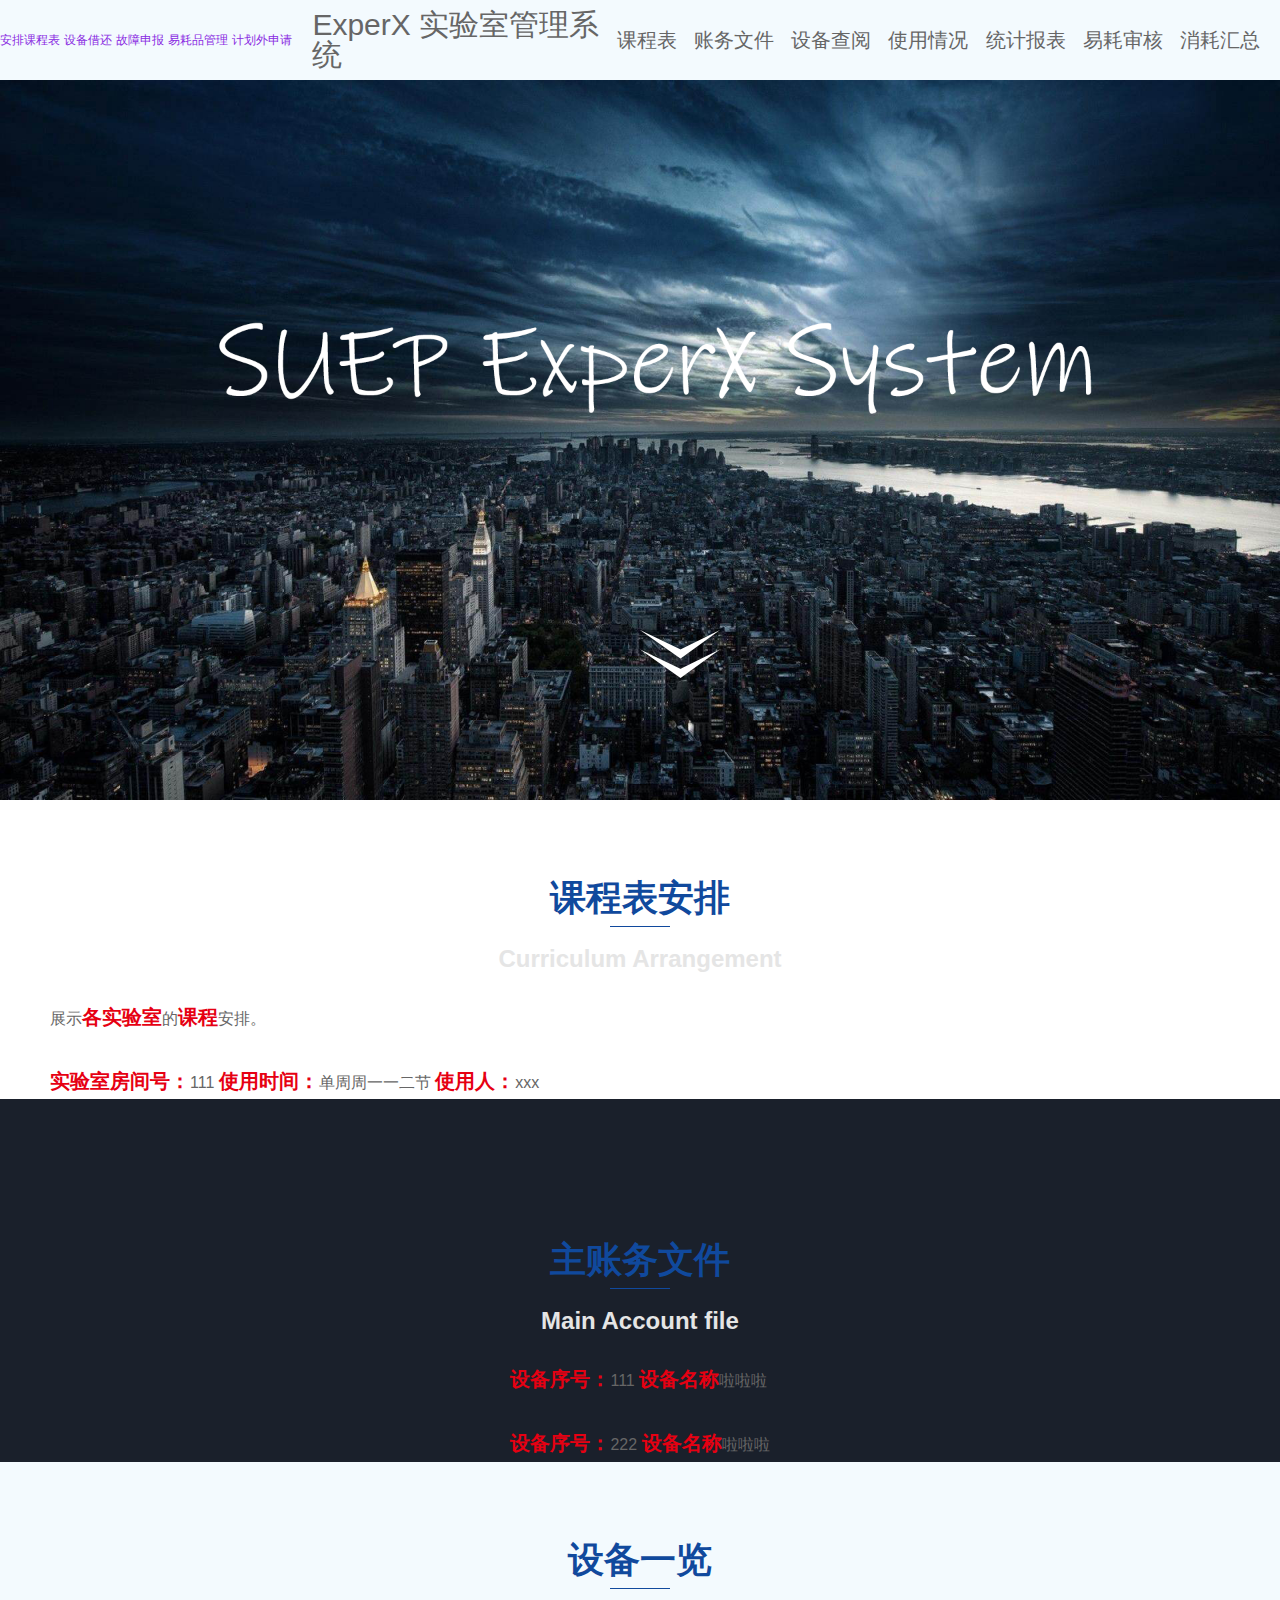
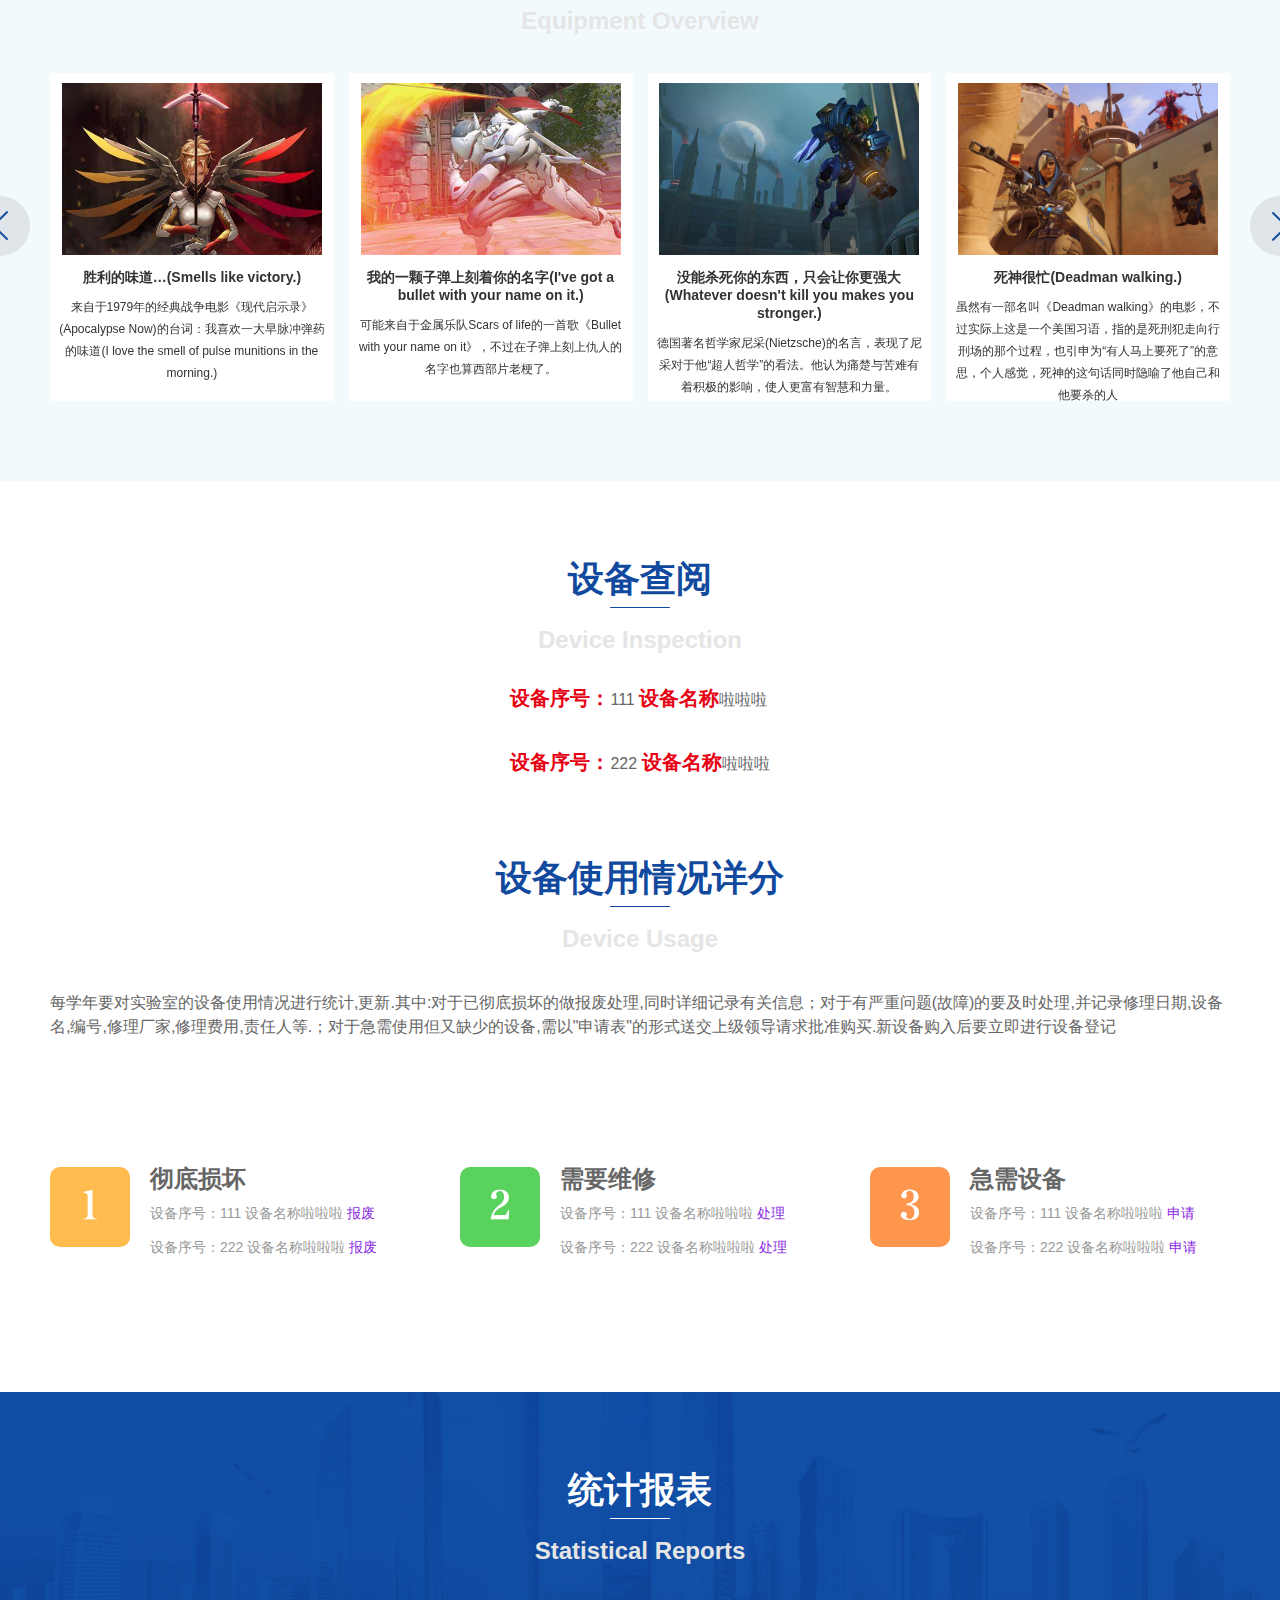
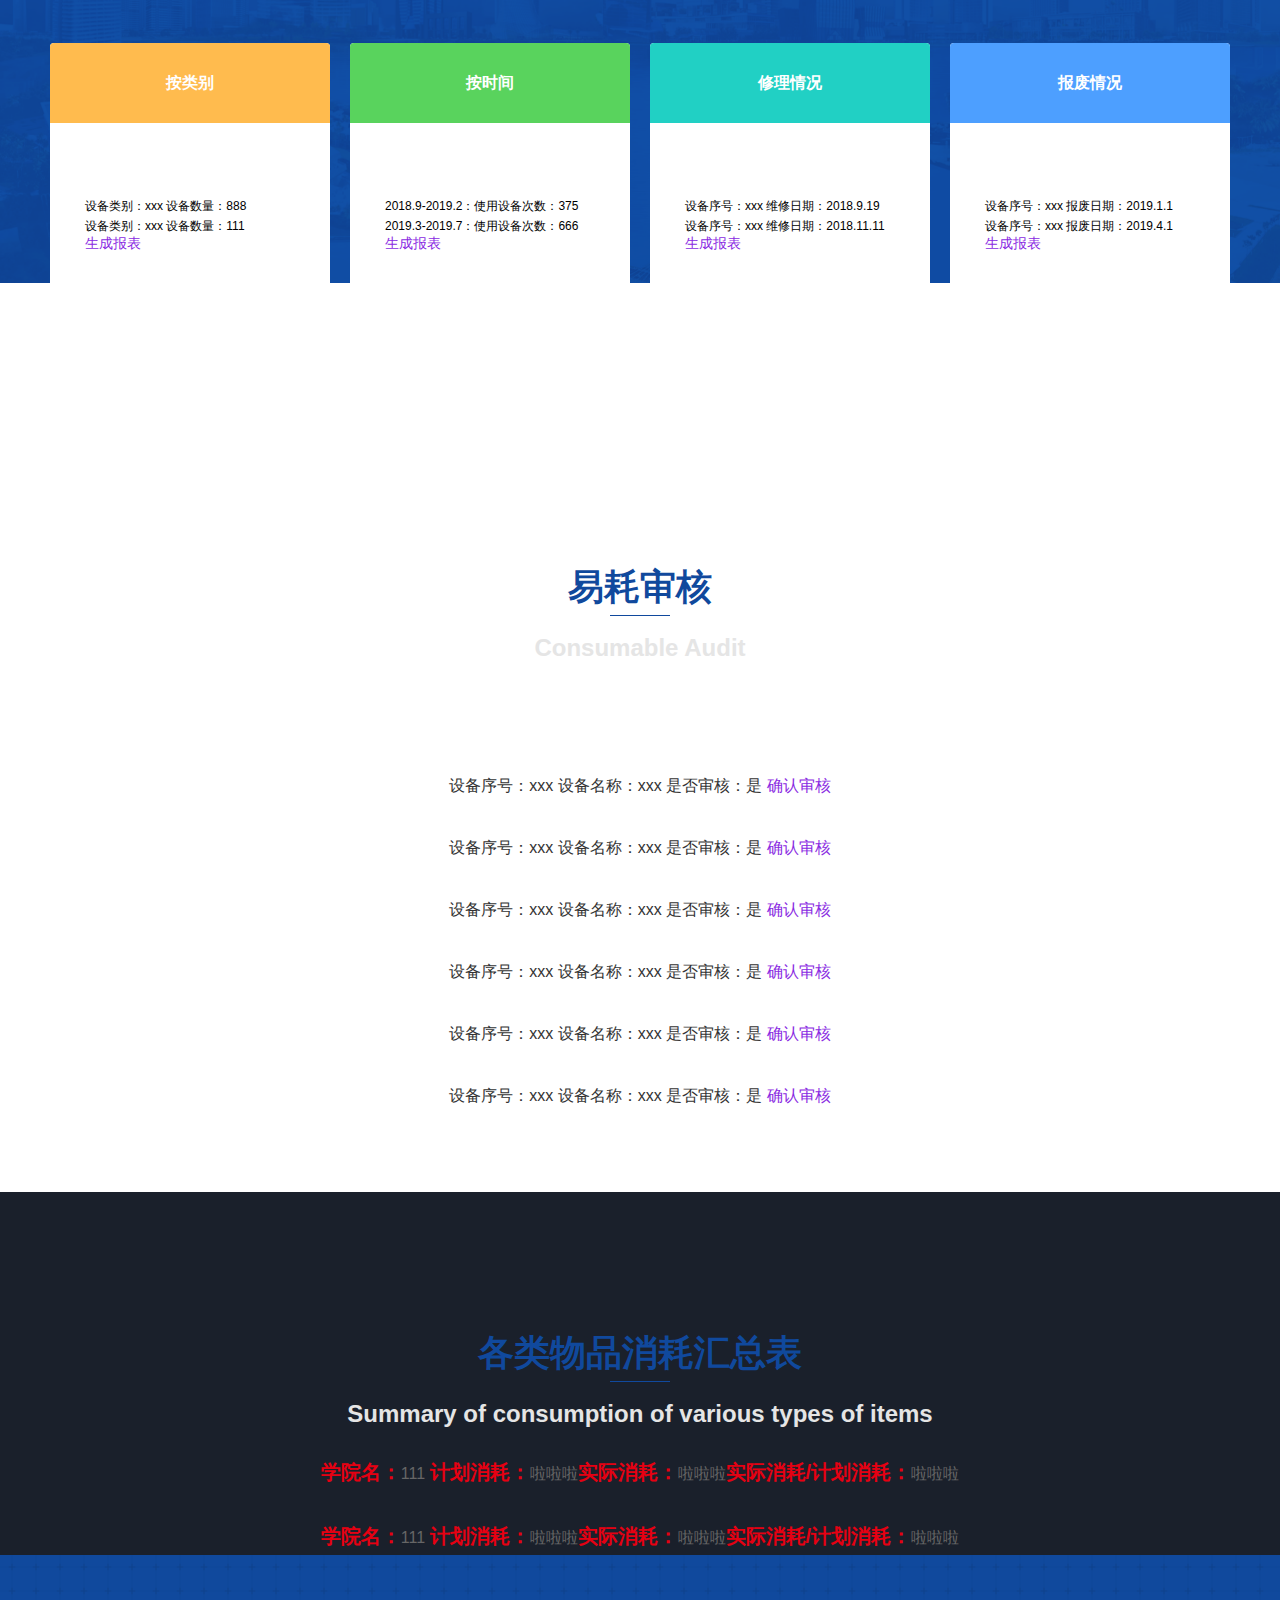
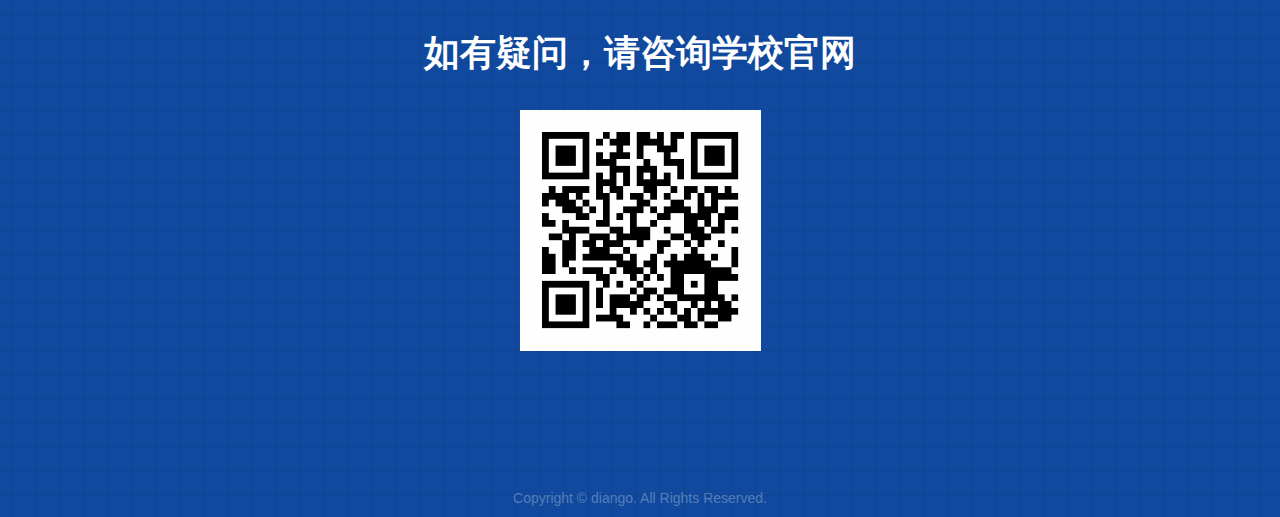
==== index.html @ e17bd68e "init" ====
<!DOCTYPE html>
<html style="height: 100%">

<head lang="en">
    <meta charset="UTF-8">
    <meta name="viewport" content="width=device-width, initial-scale=1, user-scalable=no">
    <title>ExperX</title>
    <meta name="keywords" content="关键词">
    <link rel="stylesheet" href="css/swiper.css" />
    <link rel="stylesheet" href="css/index.css" />
    <link rel="stylesheet" href="css/phone.css" />
    <script src="js/rem.js"></script>
    <script src="js/swiper.js"></script>
    <script src="js/jquery.min.js"></script>
</head>

<body>
    <div class="header">
        <!-- <img src="img/logo.png"> -->
        <div class='contrl pc'>
            <ul>
                <li><a href="kcb.html" target="_blank">安排课程表</a></li>
                <li><a href="equipbr.html" target="_blank">设备借还</a></li>
                <li><a href="forerror.html" target="_blank">故障申报</a></li>
                <li><a href="yharrange.html" target="_blank">易耗品管理</a></li>
                <li><a href="outplan.html" target="_blank">计划外申请</a></li>
            </ul>
        </div>
        <h4 style="font-size:30px">ExperX 实验室管理系统</h4>
        <div class="nav pc">
            <ul>
                <li><a href="#id1" class="nava">课程表</a></li>
                <li><a href="#id2" class="nava">账务文件</a></li>
                <li><a href="#id3" class="nava">设备查阅</a></li>
                <li><a href="#id4" class="nava">使用情况</a></li>
                <li><a href="#id5" class="nava">统计报表</a></li>
                <li><a href="#id6" class="nava">易耗审核</a></li>
                <li><a href="#id7" class="nava">消耗汇总</a></li>
            </ul>

        </div>
        <div class="nav mobile mHeader hidden-lg hidden-md">
            <!-- <ul>
                <li><a href="#id1">公司介绍</a></li>
                <li><a href="#id2">经营范围</a></li>
                <li><a href="#id3">企业文化</a></li>
                <li><a href="#id4">青苗计划</a></li>
                <li><a href="#id5">福利待遇</a></li>
                <li><a href="#id6">招聘岗位</a></li>
            </ul> -->

            <div class="mIcon right">
                <span class="controlIcon"></span>
                <span class="controlIcon"></span>
                <span class="controlIcon"></span>
            </div>
            <div class="mMenu clear">
                <ul>
                    <li><a href="#id1" class="nava">公司介绍</a></li>
                    <li><a href="#id2" class="nava">经营范围</a></li>
                    <li><a href="#id3" class="nava">企业文化</a></li>
                    <li><a href="#id4" class="nava">青苗计划</a></li>
                    <li><a href="#id5" class="nava">福利待遇</a></li>
                    <li><a href="#id6" class="nava">招聘岗位</a></li>
                </ul>
            </div>
        </div>
    </div>
    <div class="banner">
        <img src="img/banner.png">
    </div>
    <div class="slide pc">
        <img src="img/slidedown.png">
    </div>


    <div class="about part" id="id1">
        <div class="part-title">
            <h1>课程表安排</h1>
            <p class="line"></p>
            <p class="en">Curriculum Arrangement</p>
        </div>
        <p class="text">展示<strong>各实验室</strong>的<strong>课程</strong>安排。

        </p>
        <p class='text'> <strong>实验室房间号：</strong>111 <strong>使用时间：</strong>单周周一一二节 <strong>使用人：</strong>xxx</p>

    </div>

    <div class="area" id="id2">
        <div class="part-title">
            <h1>主账务文件</h1>
            <p class="line"></p>
            <p class="en">Main Account file</p>
        </div>
        <div class='zhangcontent'>
            <p class='text'> <strong>设备序号：</strong>111 <strong>设备名称</strong>啦啦啦</p>
            <p class='text'> <strong>设备序号：</strong>222 <strong>设备名称</strong>啦啦啦</p>

        </div>

    </div>
    <div class="proj">
        <div class="part-title">
            <h1>设备一览</h1>
            <p class="line"></p>
            <p class="en">Equipment Overview</p>
        </div>
        <div class="proj-swiper">
            <div class="swiper-wrapper">
                <div class="swiper-slide proj-item">
                    <img src="img/1.jpg">
                    <h1>胜利的味道…(Smells like victory.)</h1>
                    <p>来自于1979年的经典战争电影《现代启示录》(Apocalypse Now)的台词：我喜欢一大早脉冲弹药的味道(I love the smell of pulse munitions in the morning.)</p>
                </div>
                <div class="swiper-slide proj-item">
                    <img src="img/2.jpg">

                    <h1>我的一颗子弹上刻着你的名字(I've got a bullet with your name on it.)</h1>
                    <p>可能来自于金属乐队Scars of life的一首歌《Bullet with your name on it》，不过在子弹上刻上仇人的名字也算西部片老梗了。</p>
                </div>
                <div class="swiper-slide proj-item">
                    <img src="img/3.jpg">

                    <h1>没能杀死你的东西，只会让你更强大(Whatever doesn't kill you makes you stronger.)</h1>
                    <p>德国著名哲学家尼采(Nietzsche)的名言，表现了尼采对于他“超人哲学”的看法。他认为痛楚与苦难有着积极的影响，使人更富有智慧和力量。</p>
                </div>
                <div class="swiper-slide proj-item">
                    <img src="img/4.jpg">

                    <h1>死神很忙(Deadman walking.)</h1>
                    <p>虽然有一部名叫《Deadman walking》的电影，不过实际上这是一个美国习语，指的是死刑犯走向行刑场的那个过程，也引申为“有人马上要死了”的意思，个人感觉，死神的这句话同时隐喻了他自己和他要杀的人</p>
                </div>
                <div class="swiper-slide proj-item">
                    <img src="img/5.jpg">

                    <h1>临兵斗者皆列阵在前(臨兵闘者皆陣列在前)</h1>
                    <p>被称为“九字真言”的护身法术，原本是中国道家和兵家的秘术，后传入日本成为密教和修验道的山伏所使用的咒法，
                        最早来自于《抱朴子》中的“临兵斗者，皆列阵前行”，传入日本之后在抄录时出现错漏，演变成现在的写法</p>
                </div>
            </div>
        </div>
        <div class="proj-button-prev pc"></div>
        <div class="proj-button-next pc"></div>
    </div>

    <div class="culture" id="id3">
        <div class="part-title">
            <h1>设备查阅</h1>
            <p class="line"></p>
            <p class="en">Device Inspection</p>
        </div>
        <div class='equipchayue'>
            <p class='text'> <strong>设备序号：</strong>111 <strong>设备名称</strong>啦啦啦</p>
            <p class='text'> <strong>设备序号：</strong>222 <strong>设备名称</strong>啦啦啦</p>

        </div>
    </div>



    <div class="plan" id="id4">
        <div class="part-title">
            <h1>设备使用情况详分</h1>
            <p class="line"></p>
            <p class="en">Device Usage </p>
        </div>
        <p class="text">每学年要对实验室的设备使用情况进行统计,更新.其中:对于已彻底损坏的做报废处理,同时详细记录有关信息；对于有严重问题(故障)的要及时处理,并记录修理日期,设备名,编号,修理厂家,修理费用,责任人等.；对于急需使用但又缺少的设备,需以"申请表"的形式送交上级领导请求批准购买.新设备购入后要立即进行设备登记</p>
        <br>
        <br>
        <br>
        <ul class="plan-list">
            <li>
                <div class="index"><img src="img/1.png"></div>
                <div class="content sunhuai">
                    <h1>彻底损坏</h1>
                    <p class='text'> <strong>设备序号：</strong>111 <strong>设备名称</strong>啦啦啦 <a href="" style="color:blueviolet">报废</a></p>
                    <p class='text'> <strong>设备序号：</strong>222 <strong>设备名称</strong>啦啦啦 <a href="" style="color:blueviolet">报废</a></p>
                </div>
            </li>
            <li>
                <div class="index"><img src="img/2.png"></div>
                <div class="content weixiu">
                    <h1>需要维修</h1>
                    <p class='text'> <strong>设备序号：</strong>111 <strong>设备名称</strong>啦啦啦 <a href="" style="color:blueviolet">处理</a></p>
                    <p class='text'> <strong>设备序号：</strong>222 <strong>设备名称</strong>啦啦啦 <a href="" style="color:blueviolet">处理</a></p>
                </div>
            </li>
            <li>
                <div class="index"><img src="img/3.png"></div>
                <div class="content">
                    <h1>急需设备</h1>
                    <p class='text'> <strong>设备序号：</strong>111 <strong>设备名称</strong>啦啦啦 <a href="" style="color:blueviolet">申请</a></p>
                    <p class='text'> <strong>设备序号：</strong>222 <strong>设备名称</strong>啦啦啦 <a href="" style="color:blueviolet">申请</a></p>
                </div>
            </li>

        </ul>

    </div>

    <div class="benefit" id="id5">
        <div class="part-title">
            <h1 style="color: white;">统计报表</h1>
            <p class="line white-bg"></p>
            <p class="en">Statistical Reports</p>
        </div>
        <ul class="benefit-list">
            <li>
                <div class="title">按类别</div>
                <div class="content">
                    <br>
                    <br>
                    <p class='text'> 设备类别：xxx 设备数量：888</p>
                    <p class='text'> 设备类别：xxx 设备数量：111</p>
                    <p style="color:blueviolet;font-size:20px bold;">生成报表</p>
                </div>
            </li>
            <li>
                <div class="title">按时间</div>
                <div class="content">
                    <br>
                    <br>
                    <p class='text'> 2018.9-2019.2：使用设备次数：375</p>
                    <p class='text'> 2019.3-2019.7：使用设备次数：666</p>
                    <p style="color:blueviolet;font-size:20px bold;">生成报表</p>
                </div>
            </li>
            <li>
                <div class="title">修理情况</div>
                <div class="content">
                    <br>
                    <br>
                    <p class='text'> 设备序号：xxx 维修日期：2018.9.19</p>
                    <p class='text'> 设备序号：xxx 维修日期：2018.11.11</p>
                    <p style="color:blueviolet;font-size:20px bold;">生成报表</p>
                </div>
            </li>
            <li>
                <div class="title">报废情况</div>
                <div class="content">
                    <br>
                    <br>
                    <p class='text'> 设备序号：xxx 报废日期：2019.1.1</p>
                    <p class='text'> 设备序号：xxx 报废日期：2019.4.1</p>
                    <p style="color:blueviolet;font-size:20px bold;">生成报表</p>
                </div>
            </li>

        </ul>
    </div>

    <div class="job" id="id6">
        <div class="part-title">
            <h1>易耗审核</h1>
            <p class="line"></p>
            <p class="en">Consumable Audit</p>
        </div>
        <div class="detail">
            <div class='yihaosh'>
                <p class='text'> 设备序号：xxx 设备名称：xxx 是否审核：是 <a href=''>确认审核</a></p>
                <p class='text'> 设备序号：xxx 设备名称：xxx 是否审核：是 <a href=''>确认审核</a></p>
                <p class='text'> 设备序号：xxx 设备名称：xxx 是否审核：是 <a href=''>确认审核</a></p>
                <p class='text'> 设备序号：xxx 设备名称：xxx 是否审核：是 <a href=''>确认审核</a></p>
                <p class='text'> 设备序号：xxx 设备名称：xxx 是否审核：是 <a href=''>确认审核</a></p>
                <p class='text'> 设备序号：xxx 设备名称：xxx 是否审核：是 <a href=''>确认审核</a></p>
            </div>

        </div>

    </div>


    <div class="area" id='id7'>
        <div class="part-title">
            <h1>各类物品消耗汇总表</h1>
            <p class="line"></p>
            <p class="en">Summary of consumption of various types of items</p>
        </div>
        <div class='huizong'>

            <p class='text'> <strong>学院名：</strong>111 <strong>计划消耗：</strong>啦啦啦<strong>实际消耗：</strong>啦啦啦<strong>实际消耗/计划消耗：</strong>啦啦啦</p>
            <p class='text'> <strong>学院名：</strong>111 <strong>计划消耗：</strong>啦啦啦<strong>实际消耗：</strong>啦啦啦<strong>实际消耗/计划消耗：</strong>啦啦啦</p>

        </div>
    </div>
    <div class="footer">
        <h1>如有疑问，请咨询学校官网</h1>
        <img src="img/qrcode.png">

        <div class="copyright">Copyright © diango. All Rights Reserved.</div>
    </div>


</body>

<script>
    var mySwiper = new Swiper('.proj-swiper', {
        slidesPerView: 4,
        spaceBetween: 15,
        loop: true,
        navigation: {
            nextEl: '.proj-button-next',
            prevEl: '.proj-button-prev',
        },
    })
    $(document).ready(function($) {
        // 手机导航
        $('.menuBtn').append('<b></b><b></b><b></b>');
        $('.menuBtn').click(function(event) {
            $(this).toggleClass('open');
            $('.nav').stop().slideToggle();
        });

        // 锚点跳转
        $(".nav").on("click", '.nava', function(e) {
            var floor = $(this).attr('href');
            $("body,html").animate({
                scrollTop: $(floor).offset().top - $('.header').height() - 20
            }, 1000);
            if ($(window).width() < 767) {
                // $('.nav').stop().slideToggle();
                $('.menuBtn').trigger('click');
            }
            e.stopPropagation();
        });
        $(".mMenu").hide();
        $(".mIcon").click(function() {
            if ($(this).hasClass("mIconActive")) {
                $(this).removeClass("mIconActive").addClass("mIconClose");
                $(".mMenu").show().slideUp();
            } else {
                $(this).removeClass("mIconClose").addClass("mIconActive");
                $(".mMenu").hide().slideDown();
            }
        });
        $('.mMenu').on('click', 'li', function() {
            $('.mIcon').click();
        })


    });
</script>


</html>
---- css/index.css ----
html,
body,
div,
span,
applet,
object,
iframe,
h1,
h2,
h3,
h4,
h5,
h6,
p,
blockquote,
pre,
a,
abbr,
acronym,
address,
big,
cite,
code,
del,
dfn,
em,
img,
ins,
kbd,
q,
s,
samp,
small,
strike,
strong,
sub,
sup,
tt,
var,
b,
u,
i,
center,
dl,
dt,
dd,
ol,
ul,
li,
fieldset,
form,
label,
legend,
table,
caption,
tbody,
tfoot,
thead,
tr,
th,
td,
article,
aside,
canvas,
details,
embed,
figure,
figcaption,
footer,
header,
hgroup,
menu,
nav,
output,
ruby,
section,
summary,
time,
mark,
audio,
video {
    margin: 0;
    padding: 0;
    border: 0;
    font-size: 100%;
    font: inherit;
    vertical-align: baseline;
}

/* HTML5 display-role reset for older browsers */
article,
aside,
details,
figcaption,
figure,
footer,
header,
hgroup,
menu,
nav,
section {
    display: block;
}

* {
    outline: none;
}

.input-text {
    width: 100%;
    border: 1px solid #ccc;
    padding: 7px 0;
    background: #F4F4F7;
    border-radius: 3px;
    padding-left: 5px;
    -webkit-box-shadow: inset 0 1px 1px rgba(0, 0, 0, .075);
    box-shadow: inset 0 1px 1px rgba(0, 0, 0, .075);
    -webkit-transition: border-color ease-in-out .15s, -webkit-box-shadow ease-in-out .15s;
    -o-transition: border-color ease-in-out .15s, box-shadow ease-in-out .15s;
    transition: border-color ease-in-out .15s, box-shadow ease-in-out .15s
}

.input-text:focus {
    border-color: #66afe9;
    outline: 0;
    -webkit-box-shadow: inset 0 1px 1px rgba(0, 0, 0, .075), 0 0 8px rgba(102, 175, 233, .6);
    box-shadow: inset 0 1px 1px rgba(0, 0, 0, .075), 0 0 8px rgba(102, 175, 233, .6)
}

.login-button {
    /* 按钮美化 */
    width: 270px;
    /* 宽度 */
    height: 40px;
    /* 高度 */
    border-width: 0px;
    /* 边框宽度 */
    border-radius: 3px;
    /* 边框半径 */
    background: rgb(1, 46, 245);
    /* 背景颜色 */
    cursor: pointer;
    /* 鼠标移入按钮范围时出现手势 */
    outline: none;
    /* 不显示轮廓线 */
    font-family: Microsoft YaHei;
    /* 设置字体 */
    color: white;
    /* 字体颜色 */
    font-size: 17px;
    /* 字体大小 */
    display: block;
    margin: 0 auto
}

.login-button:hover {
    /* 鼠标移入按钮范围时改变颜色 */
    background: #5599FF;
}

body {
    line-height: 1;
    font-family: 'PingFang SC', 'Lantinghei SC', 'Microsoft YaHei', 'HanHei SC',
        'Helvetica Neue', 'Open Sans', Arial, 'Hiragino Sans GB', '微软雅黑',
        STHeiti, 'WenQuanYi Micro Hei', SimSun, 'Helvetica', sans-serif;
    color: #333;
}

ol,
ul {
    list-style: none;
}

blockquote,
q {
    quotes: none;
}

blockquote:before,
blockquote:after,
q:before,
q:after {
    content: '';
    content: none;
}

table {
    border-collapse: collapse;
    border-spacing: 0;
}

a,
.un,
.un:link,
.un:visited,
.un:hover,
.un:active {
    text-decoration: none;
    color: inherit;
}

body,
html {
    color: #666;
    background: #fff;
}

.slide {
    width: 100%;
    position: absolute;
    top: 70%;
    left: 50%;
}

.slide img {
    width: 80px;
    height: 48px;
}

.slide {
    display: inline-block;
    width: 30px;
    height: 30px;
    border-radius: 100%;
    animation-name: around;
    animation-duration: 1.5s;
    animation-timing-function: ease-in-out;
    /* animation-delay: 1s; */
    animation-iteration-count: infinite;
}

@keyframes around {
    from {
        transform: translateY(40px);
        opacity: 1;
    }

    to {
        transform: translateY(120px);
        opacity: 0;
    }
}

.mobile {
    display: none;
}

.banner {
    width: 100%;
    font-size: 0;
    padding-top: 80px;
}

.banner img {
    width: 100%;
}

body {
    min-width: 1200px;
    font-size: 0;
}

.part-title {
    padding-top: 80px;
    text-align: center;
    user-select: none;
}

.part-title h1 {
    font-size: 36px;
    font-weight: bold;
    color: rgba(16, 73, 157, 1);
}

.part-title .line {
    margin: 10px auto 0;
    width: 60px;
    height: 1px;
    background: rgba(16, 73, 157, 1);
}

.part-title .en {
    margin-top: 20px;
    font-size: 24px;
    font-weight: bold;
    color: rgba(229, 229, 229, 1);
}

.white {
    color: #fff !important;
}

.white-bg {
    background: #fff !important;
}

.about {
    margin: 0 auto;
    width: 1180px;
}

.about .text {
    margin-top: 30px;
    font-size: 16px;
    vertical-align: bottom;
    line-height: 32px;
}

.area .text {
    margin-top: 30px;
    font-size: 16px;
    vertical-align: bottom;
    line-height: 32px;
}

.area .text strong {
    color: #e60012;
    font-size: 20px;
    font-weight: bold;
}

.about .text strong {
    color: #e60012;
    font-size: 20px;
    font-weight: bold;
}

.about .honor-item {
    box-sizing: border-box;
    padding-left: 30px;
    width: 295px;
    height: 100px;
    display: inline-block;
    border: 1px solid #10499d;
}

.about .honor {
    font-size: 0;
    margin: 40px 0;
}

.about .honor-item:first-child {
    background: #10499d;
}

.about .honor-item .wrapper {
    width: 100%;
    height: 100%;
    display: flex;
    align-items: center;
}

.about .honor-item img {
    width: 48px;
    margin-right: 20px;
}

.about .honor-item p {
    font-size: 14px;
    line-height: 21px;
}

.about .honor-item p strong {
    font-size: 24px;
    font-weight: bold;
    color: rgba(51, 51, 51, 1);
}

.about .honor-item p span {
    color: rgba(153, 153, 153, 1);
}

.about .win {
    margin-top: 56px;
    font-size: 0;
}

.about .win-item {
    margin-left: 30px;
    display: inline-block;
    width: 268px;
    height: 191px;
    box-sizing: border-box;
    position: relative;
    border: 1px solid #e60012;
    vertical-align: top;
}

.about .win-item:first-child {
    margin-left: 12px;
}

.win-item img {
    padding-bottom: 10px;
    width: 24px;
    background: #fff;
    position: absolute;
    left: -12px;
    top: -12px;
}

.win-title {
    padding-left: 0.5em;
    padding-right: 1em;
    font-size: 16px;
    font-weight: bold;
    color: rgba(230, 0, 18, 1);
    position: absolute;
    left: 12px;
    top: -10px;
    background: #fff;
    line-height: 20px;
}

.win-item .wrapper {
    height: 100%;
    display: flex;
    justify-content: center;
    align-items: center;
    text-align: center;
    font-size: 14px;
    color: rgba(230, 0, 18, 1);
    line-height: 24px;
}

.area {
    margin-top: 87px auto;
    padding-top: 63px;
    min-height: 300px;
    background: #1a202b;

}

.area .wrapper {
    margin: 0 auto;
    width: 964px;
    font-size: 0;
}

.area img {
    width: 480px;
}

.area .content {
    padding-top: 36px;
    display: inline-block;
    margin-left: 60px;
    vertical-align: top;
}

.area .content .title {
    font-size: 48px;
    font-weight: bold;
    color: rgba(255, 255, 255, 1);
}

.area .content .line {
    margin-top: 30px;
    width: 140px;
    height: 2px;
    background: rgba(255, 255, 255, 1);
}

.area .content .text {
    margin-top: 50px;
    width: 423px;
    font-size: 24px;
    color: rgba(255, 255, 255, 1);
    line-height: 48px;
}

.area .mainzhangwu {
    display: table;
    margin: 0 auto
}

/* 添加 */
.zhangcontent {
    display: table;
    margin: 0 auto
}

.equipchayue {
    display: table;
    margin: 0 auto
}

.yihaosh {
    display: table;
    margin: 0 auto
}

.huizong {
    display: table;
    margin: 0 auto
}

.huizong .text {
    margin-top: 30px;
    font-size: 16px;
    vertical-align: bottom;
    line-height: 32px;
}

.huizong .text strong {
    color: #e60012;
    font-size: 20px;
    font-weight: bold;
}

.yihaosh .text {
    margin-top: 30px;
    font-size: 16px;
    vertical-align: bottom;
    line-height: 32px;
}

.yihaosh .text a {
    color: blueviolet;
    font-size: 20px bold;
}

.equipchayue .text {
    margin-top: 30px;
    font-size: 16px;
    vertical-align: bottom;
    line-height: 32px;
}

.equipchayue .text strong {
    color: #e60012;
    font-size: 20px;
    font-weight: bold;
}

.benefit-list .content {
    padding-top: 36px;
    display: inline-block;
    margin-left: 5px;
    vertical-align: top;
}

.benefit-list .content .text {
    margin-top: 10px;
    font-size: 12px;
    vertical-align: bottom;
    line-height: 10px;
}

.fenbu {
    margin: 0 auto;
    display: block;
    max-width: 1380px;
    width: 100%;
}

.proj {
    background: #f3fafe;
    position: relative;
    padding-bottom: 80px;
}

.proj-item {
    width: 280px;
    /*设为固定值*/
    background: white;
    text-align: center;
    height: 328px;
}

.proj-item img {
    width: 260px;
    height: 172px;
    margin-top: 10px;
}

.proj-item h1 {
    font-size: 14px;
    font-weight: bold;
    color: rgba(51, 51, 51, 1);
    line-height: 18px;
    padding: 10px 0;
}

.proj-item p {
    font-size: 12px;
    font-weight: 400;
    color: rgba(51, 51, 51, 1);
    line-height: 22px;
    width: 270px;
    margin: auto;
}

.proj-swiper {
    margin: 40px auto 0;
    width: 1180px;
    overflow: hidden;
}

.proj-button-prev {
    width: 60px;
    height: 60px;
    background: url(../img/right.png) no-repeat;
    background-size: cover;
    position: absolute;
    top: 334px;
    right: 50%;
    transform: rotate(180deg) translate(610px, 0px);
}

.proj-button-next {
    width: 60px;
    height: 60px;
    background: url(../img/right.png) no-repeat;
    background-size: cover;
    position: absolute;
    top: 334px;
    right: 50%;
    transform: translate(670px, 0px);
}

.culture img {
    display: block;
    width: 1180px;
    margin: 67px auto 51px;
}

.manage {
    background: rgba(243, 250, 254, 1);
    padding-bottom: 82px;
}

.manage .text {
    margin: 18px auto 0;
    width: 796px;
    font-size: 18px;
    line-height: 28px;
    text-align: center;
}

.manage .pasce {
    margin: 40px auto 0;
    display: block;
    width: 499px;
}

.subtitle {
    margin-top: 80px;
    font-size: 24px;
    font-weight: bold;
    color: rgba(16, 73, 157, 1);
    text-align: center;
}

.subline {
    margin: 11px auto 0;
    width: 80px;
    height: 1px;
    background: rgba(16, 73, 157, 1);
}

.manage .activity,
.manage .prod {
    margin: 40px auto 0;
    width: 1180px;
    display: flex;
    justify-content: space-between;
}

.manage .activity li {
    width: 280px;
    height: 236px;
    background: rgba(255, 255, 255, 1);
    border-radius: 4px;
}

.manage .activity li img {
    margin: 10px 10px 0;
    width: 260px;
}

.manage .activity li p {
    margin-top: 20px;
    font-size: 14px;
    font-weight: bold;
    color: rgba(51, 51, 51, 1);
    text-align: center;
}

.manage .prod li {
    width: 280px;
    height: 268px;
    background: rgba(255, 255, 255, 1);
    border-radius: 4px;
}

.manage .prod li img {
    margin: 10px 10px 0;
    width: 260px;
}

.manage .prod li h1 {
    margin-top: 20px;
    font-size: 14px;
    font-weight: bold;
    color: rgba(51, 51, 51, 1);
    text-align: center;
}

.manage .prod li p {
    margin-top: 14px;
    font-size: 12px;
    text-align: center;
}

.plan {
    margin: 0 auto;
    width: 1180px;
    padding-bottom: 133px;
}

.plan .text {
    margin-top: 40px;
    font-size: 16px;
    line-height: 24px;
}

.plan-list {
    display: flex;
    flex-wrap: wrap;
    justify-content: space-between;
}

.plan-list li {
    margin-top: 80px;
    width: 360px;
    font-size: 0;
}

.plan-list .index {
    display: inline-block;
    width: 80px;
    height: 80px;
    border-radius: 10px;
    line-height: 80px;
    text-align: center;
    vertical-align: top;
}

.plan-list .index img {
    width: 20px;
    vertical-align: middle;
}

.plan-list .content {
    margin-left: 20px;
    display: inline-block;
}

.plan-list .content h1 {
    font-size: 24px;
    font-weight: bold;
}

.plan-list .content p {
    margin-top: 10px;
    width: 260px;
    font-size: 14px;
    color: rgba(153, 153, 153, 1);
    line-height: 24px;
}

.plan-list li:nth-child(1) .index {
    background: #ffbb4e;
}

.plan-list li:nth-child(2) .index {
    background: #59d35d;
}

.plan-list li:nth-child(3) .index {
    background: #ff964d;
}

.plan-list li:nth-child(4) .index {
    background: #21d0c4;
}

.plan-list li:nth-child(5) .index {
    background: #e25454;
}

.plan-list li:nth-child(6) .index {
    background: #4d9fff;
}

.plan .pipe {
    margin-top: 40px;
    width: 100%;
}

.benefit {
    padding-bottom: 40px;
    background: url(../img/benefit.png) no-repeat;
    background-size: 100%;
    /* background-position: top; */
}

.benefit-list {
    margin: 80px auto 0;
    width: 1180px;
    display: flex;
    justify-content: space-between;
}

.benefit-list li {
    width: 280px;
    height: 406px;
    background: rgba(255, 255, 255, 1);
    border-radius: 4px;
    overflow: hidden;
}

.benefit-list li .title {
    height: 80px;
    line-height: 80px;
    text-align: center;
    font-size: 16px;
    font-weight: bold;
    color: rgba(255, 255, 255, 1);
}

.benefit-list li .content {
    padding: 20px 30px 0;
    font-size: 14px;
    color: rgba(0, 0, 0, 1);
    line-height: 24px;
}

.benefit-list li:nth-child(1) .title {
    background: #ffbb4e;
}

.benefit-list li:nth-child(2) .title {
    background: #59d35d;
}

.benefit-list li:nth-child(3) .title {
    background: #21d0c4;
}

.benefit-list li:nth-child(4) .title {
    background: #4d9fff;
}

.job {
    padding-bottom: 80px;
}

.job .detail {
    margin: 80px auto 0;
    width: 1180px;
    font-size: 0;
    display: flex;
    justify-content: space-between;
    color: #333;
}

.job .detail .item {
    width: 100%;
    height: 363px;
    background: rgba(240, 246, 255, 1);
    border-radius: 4px;
    box-sizing: border-box;
    padding: 40px 40px 0 40px;
}

.job .detail .item h1 {
    font-size: 24px;
    font-weight: bold;
}

.job .detail .item .list {
    margin-top: 20px;
}

.job .detail .item .list li {
    margin-top: 25px;
}

.job .detail .item .list li:first-child {
    margin-top: 0;
}

.job .detail .item .list li img {
    position: relative;
    top: 6px;
    width: 8px;
    vertical-align: top;
}

.job .detail .item .list li span {
    margin-left: 22px;
    font-size: 16px;
    font-weight: bold;
    vertical-align: top;
    line-height: 24px;
}

.job .detail .item .list li p {
    max-width: 369px;
    margin-left: 16px;
    display: inline-block;
    font-size: 16px;
    line-height: 24px;
    vertical-align: top;
}

.job .place {
    margin-top: 20px;
    text-align: center;
    font-size: 16px;
    color: rgba(16, 73, 157, 1);
}

.job .place2 {
    display: none;
}

.job .place strong {
    font-weight: bold;
}

.proc {
    margin-top: 1rem;
}

.proc {
    padding-bottom: 110px;
    background: #f3fafe;
}

.proc img {
    display: block;
    margin: 50px auto 0;
    width: 1062px;
}

.footer {
    height: 562px;
    background: url(../img/bg-block.png);
    background-size: 24px 24px;
    text-align: center;
    position: relative;
}

.footer h1 {
    padding-top: 80px;
    font-size: 36px;
    font-weight: bold;
    color: rgba(255, 255, 255, 1);
}

.footer img {
    width: 241px;
    margin-top: 39px;
}

.footer p {
    margin-top: 29px;
    font-size: 16px;
    color: rgba(255, 255, 255, 1);
}

.header {
    margin: 0 auto;
    width: 1200px;
    height: 80px;
    display: flex;
    justify-content: space-between;
    align-items: center;
    background: rgba(243, 250, 254, 1);
    width: 100%;
}

.header .contrl {
    width: 325px;
    height: 100%
}

.header .contrl ul {
    display: flex;
    justify-content: space-between;
    align-items: center;
    height: 100%;
    padding-right: 20px;
}

.header .contrl li {
    color: blueviolet;
    font-size: 12px;
    cursor: pointer;
    user-select: none;
}

.header .nav.pc {
    width: 690px;
    height: 100%;
}


.header {
    position: fixed;
    top: 0;
    left: 0;
    z-index: 99;
}

.nav.pc ul {
    display: flex;
    justify-content: space-between;
    align-items: center;
    height: 100%;
    padding-right: 20px;
}

.nav.pc li {
    font-size: 20px;
    cursor: pointer;
    user-select: none;
}

.copyright {
    position: absolute;
    left: 0;
    right: 0;
    margin: auto;
    bottom: 12px;
    text-align: center;
    font-size: 14px;
    color: rgba(255, 255, 255, 0.3);
}
---- css/phone.css ----
@media screen and (max-width: 776px) {
    html,
    body {
        width: 100%;
        min-width: 0;
        overflow-x: hidden;
        overflow-y: auto;
    }

    .pc {
        display: none;
    }

    .mobile {
        display: block;
    }
    .banner {
        padding-top: 1.24rem;
    }
    .nav-mobile-button {
        float: right;
        padding: 9px 10px;
        margin-top: 8px;
        margin-right: 15px;
        background-color: transparent;
        border: 1px solid transparent;
        outline: none;
    }
    .nav-mobile-button .icon-bar {
        display: block;
        margin-top: 4px;
        width: 22px;
        height: 3px;
        background: #2e14f4;
        border-radius: 1px;
    }
    /* 菜单栏 */

    a {
        text-decoration: none;
    }
    .left {
        float: left;
    }
    .right {
        float: right;
    }
    .clear {
        clear: both;
    }
    .mHeader {
        position: fixed;
        height: 50px;
        z-index: 100;
        width: 100%;
        /* background: black; */
        top: 0px;
        left: 0px;
    }
    .mIcon {
        width: 50px;
        height: 50px;
        padding: 3px 10px;
        position: fixed;
        right: 0;
        z-index: 200;
    }
    .controlIcon {
        display: block;
        width: 35px;
        height: 3px;
        margin-top: 8px;
        margin-bottom: 8px;
        transition: all 0.4s ease;
        background: #00c8fa;
    }
    .mIconActive .controlIcon:nth-child(1) {
        animation: 0.5s ease-out forwards animate1;
        -webkit-animation: 0.5s ease-out forwards animate1;
    }
    .mIconActive .controlIcon:nth-child(2) {
        opacity: 0;
    }
    .mIconActive .controlIcon:nth-child(3) {
        animation: 0.5s ease-out forwards animate2;
        -webkit-animation: 0.5s ease-out forwards animate2;
    }
    .mIconClose .controlIcon:nth-child(1) {
        animation: 0.5s ease-out forwards animate3;
        -webkit-animation: 0.5s ease-out forwards animate3;
    }
    .mIconClose .controlIcon:nth-child(2) {
        opacity: 1;
    }
    .mIconClose .controlIcon:nth-child(3) {
        animation: 0.5s ease-out forwards animate4;
        -webkit-animation: 0.5s ease-out forwards animate4;
    }
    @-webkit-keyframes animate1 {
        0% {
            -webkit-transform: rotate(0deg) translateY(0px);
        }
        100% {
            -webkit-transform: rotate(45deg) translateY(8px) translateX(8px);
        }
    }
    @keyframes animate1 {
        0% {
            transform: rotate(0deg) translateY(0px);
        }
        100% {
            transform: rotate(45deg) translateY(8px) translateX(8px);
        }
    }
    @-webkit-keyframes animate2 {
        0% {
            -webkit-transform: rotate(0deg) translateY(0px);
        }
        100% {
            -webkit-transform: rotate(-45deg) translateY(-8px) translateX(8px);
        }
    }
    @keyframes animate2 {
        0% {
            transform: rotate(0deg) translateY(0px);
        }
        100% {
            transform: rotate(-45deg) translateY(-8px) translateX(8px);
        }
    }
    @-webkit-keyframes animate3 {
        0% {
            -webkit-transform: rotate(45deg) translateY(8px) translateX(8px);
        }
        100% {
            -webkit-transform: rotate(0deg) translateY(0px);
        }
    }
    @keyframes animate3 {
        0% {
            transform: rotate(45deg) translateY(8px) translateX(8px);
        }
        100% {
            transform: rotate(0deg) translateY(0px);
        }
    }
    @-webkit-keyframes animate4 {
        0% {
            -webkit-transform: rotate(-45deg) translateY(-8px) translateX(8px);
        }
        100% {
            -webkit-transform: rotate(0deg) translateY(0px);
        }
    }
    @keyframes animate4 {
        0% {
            transform: rotate(-45deg) translateY(-8px) translateX(8px);
        }
        100% {
            transform: rotate(0deg) translateY(0px);
        }
    }
    .mLogo {
        width: 104px;
        height: 26px;
        margin: 10px auto;
        position: relative;
        z-index: 10;
    }
    .mLogo img {
        width: 104px;
        height: 26px;
    }
    .mMenu {
        position: fixed;
        top: 0px;
        padding-top: 50px;
        background: #10499d;
        z-index: 9;
        width: 100%;
        border-bottom-right-radius: 4px;
        border-top-right-radius: 4px;
        text-align: center;
    }
    .mMenu ul {
        padding-left: 0px;
        height: 100vh;
        display: flex;
        flex-direction: column;
        justify-content: center;
    }
    .mMenu ul li a {
        display: block;
        height: 50px;
        line-height: 50px;
        color: #dde1e4;
        text-decoration: none;
        padding-left: 10px;
    }

    /* .content {
        padding-top: 0.67rem;
        padding-left: 0.3rem;
        padding-right: 0.3rem;
        padding-bottom: 138px;
        margin: 0 auto;
        width: 100%;
        box-sizing: border-box;
        font-size: 0;
    } */

    .content-title {
        margin-bottom: 0.18rem;
        font-size: 0.36rem;
        font-weight: bold;
        color: #10499d;
        text-align: center;
    }

    .subtitle {
        margin-top: 0.8rem;
        font-size: 0.24rem;
        font-weight: bold;
        line-height: 0.36rem;
        color: #10499d;
        text-align: center;
    }
    .subline {
        margin: 0.11rem auto 0;
        width: 0.8rem;
        height: 0.02rem;
        background: rgba(16, 73, 157, 1);
    }
    .manage .activity,
    .manage .prod {
        margin: 0.72rem auto 0;
        width: 6.86rem;
        display: flex;
        justify-content: space-between;
        flex-wrap: wrap;
    }
    .manage .activity li img {
        margin: 0.12rem 0.12rem 0;
        width: 3.12rem;
    }
    .manage .activity li p {
        margin-top: 0.2rem;
        font-size: 0.168rem;
        font-weight: bold;
        color: rgba(51, 51, 51, 1);
        text-align: center;
    }
    .manage .prod li img {
        margin: 0.12rem 0.12rem 0;
        width: 3.12rem;
    }
    .manage .prod li h1 {
        margin-top: 0.12rem;
        font-size: 0.144rem;
        font-weight: bold;
        line-height: 0.264rem;
        color: rgba(51, 51, 51, 1);
        text-align: center;
    }
    .manage .prod li p {
        margin-top: 0.12rem;
        font-size: 0.144rem;
        text-align: center;
        max-width: 3.12rem;
    }
    .plan {
        margin: 0 auto;
        width: 100%;
    }
    .part-title {
        padding-top: 0.8rem;
        text-align: center;
        user-select: none;
    }

    .line {
        display: block;
        width: 0.72rem;
        height: 0.04rem;
        background: rgba(52, 134, 130, 1);
    }
    .proj {
        background: #f3fafe;
        position: relative;
        padding-bottom: 0.8rem;
    }
    .center {
        margin: 0.3rem auto 0;
    }

    .white {
        color: #fff;
    }

    .about {
        padding: 0 0.34rem 0.5rem 0.34rem;
        width: 100%;
        box-sizing: border-box;
    }

    .jianzhu {
        display: block;
        width: 2.82rem;
        margin: 0 auto 0.6rem;
        position: relative;
        top: -0.68rem;
    }

    .part-title {
        padding-top: 0.8rem;
        text-align: center;
        padding-bottom: 0.52rem;
    }
    .part-title h1 {
        font-size: 0.36rem;
        font-weight: bold;
        color: rgba(16, 73, 157, 1);
    }
    .part-title .line {
        margin: 0.1rem auto 0;
        width: 0.8rem;
        height: 0.01rem;
        background: rgba(16, 73, 157, 1);
    }
    .part-title .en {
        margin-top: 0.2rem;
        font-size: 0.24rem;
        font-weight: bold;
        color: rgba(229, 229, 229, 1);
    }
    .about .text {
        display: inline-block;
        width: 100%;
        vertical-align: top;
        margin-left: 0;
        color: #333333;
        font-size: 0.24rem;
        line-height: 0.48rem;
        text-align: justify;
        margin-top: 0;
    }

    .about .title {
        display: block;
        width: 100%;
        text-align: center;
        font-size: 0.32rem;
        font-weight: bold;
        color: rgba(255, 255, 255, 1);
    }

    /* .about .line {
        display: block;
        margin-top: .3rem;
        margin-left: auto;
        margin-right: auto;
    } */

    .about .text strong {
        color: #e60012;
        font-size: 0.32rem;
        font-weight: bold;
    }
    .about .honor {
        font-size: 0;
        margin: 0.4rem 0;
    }
    .about .honor-item {
        box-sizing: border-box;
        padding-left: 0.3rem;
        width: 3.4rem;
        height: 1rem;
        display: inline-block;
        border: 0.01rem solid #10499d;
    }
    .about .honor-item .wrapper {
        width: 100%;
        height: 100%;
        display: flex;
        align-items: center;
    }
    .about .honor-item p {
        font-size: 0.18rem;
        line-height: 0.28rem;
    }
    .about .honor-item p strong {
        font-size: 0.24rem;
        font-weight: bold;
        color: rgba(51, 51, 51, 1);
    }
    .about .honor-item img {
        width: 0.48rem;
        margin-right: 0.2rem;
    }
    .about .win {
        margin-top: 0.64rem;
        font-size: 0;
    }

    .about .win-item {
        margin-left: 0.3rem;
        display: inline-block;
        width: 6.62rem;
        height: 3.82rem;
        box-sizing: border-box;
        position: relative;
        border: 0.01rem solid #e60012;
        vertical-align: top;
        margin-top: 0.64rem;
    }
    .about .win-item:first-child {
        margin-left: 0.3rem;
    }
    .about-content {
        margin-top: 0.35rem;
    }
    .win-item img {
        padding-bottom: 0.1rem;
        width: 0.48rem;
        background: #fff;
        position: absolute;
        left: -0.24rem;
        top: -0.24rem;
    }
    .win-item .wrapper {
        height: 100%;
        width: 4.64rem;
        margin: 0 auto;
        display: flex;
        justify-content: center;
        align-items: center;
        text-align: center;
        font-size: 0.28rem;
        color: rgba(230, 0, 18, 1);
        line-height: 0.48rem;
    }
    .win-title {
        padding-left: 0.5em;
        padding-right: 2em;
        font-size: 0.32rem;
        font-weight: bold;
        color: rgba(230, 0, 18, 1);
        position: absolute;
        left: 0.24rem;
        top: -0.2rem;
        background: #fff;
        line-height: 0.4rem;
    }
    .area {
        margin-top: 0;
        height: 100%;
        padding-top: 0.32rem;
        background: #1a202b;
    }
    .area .wrapper {
        margin: 0 auto;
        width: 6.86rem;
        font-size: 0;
    }
    .area img {
        width: 6.86rem;
    }
    .area .content {
        padding-top: 0.4rem;
        padding-bottom: 0.6rem;
        display: inline-block;
        margin-left: 0;
        vertical-align: top;
    }
    .area .content .title {
        font-size: 0.48rem;
        line-height: 0.72rem;
        font-weight: bold;
        color: rgba(255, 255, 255, 1);
    }
    .area .content .line {
        margin-top: 0.4rem;
        width: 1.4rem;
        height: 0.02rem;
        background: rgba(255, 255, 255, 1);
    }
    .area .content .text {
        margin-top: 0.4rem;
        width: 100%;
        font-size: 0.24rem;
        color: rgba(255, 255, 255, 1);
        line-height: 0.48rem;
    }

    .proj-swiper {
        margin: 0 auto 0;
        height: 6.56rem;
        width: 22.68rem;
        overflow: hidden;
    }
    .swiper-wrapper {
        position: relative;
        width: 100%;
        height: 100%;
        z-index: 1;
        display: flex;
        transition-property: transform;
        box-sizing: content-box;
    }
    .proj-item {
        width: 5.6rem;
        background: white;
        text-align: center;
        height: 6.56rem;
    }
    .proj-item img {
        width: 5.2rem;
        height: 3.44rem;
        margin-top: 0.2rem;
    }
    .proj-item h1 {
        font-size: 0.28rem;
        font-weight: bold;
        color: rgba(51, 51, 51, 1);
        line-height: 0.36rem;
        padding: 0.2rem 0;
    }
    .proj-item p {
        font-size: 0.24rem;
        font-weight: 400;
        color: rgba(51, 51, 51, 1);
        line-height: 0.44rem;
        width: 5.2rem;
        margin: auto;
    }

    .culture img {
        display: block;
        width: 7.08rem;
        margin: 0 auto 0.82rem;
    }
    .manage .pasce {
        margin: 0 auto;
        display: block;
        width: 5.99rem;
    }
    .manage .activity li {
        width: 3.36rem;
        height: 2.83rem;
        background: rgba(255, 255, 255, 1);
        border-radius: 0.04rem;
    }
    .manage .prod li {
        width: 3.36rem;
        height: 3.216rem;
        background: rgba(255, 255, 255, 1);
        border-radius: 0.04rem;
    }
    .manage .text {
        margin: 0.8rem auto 0;
        width: 6.84rem;
        font-size: 0.32rem;
        line-height: 0.56rem;
        text-align: center;
        color: #333333;
    }
    .plan .text {
        margin: 0 auto;
        margin-top: 0;
        font-size: 0.24rem;
        line-height: 0.36rem;
        width: 6.84rem;
    }
    .plan .pipe {
        margin-top: 0.4rem;
        width: 100%;
    }
    .plan-list {
        display: flex;
        flex-wrap: wrap;
        justify-content: center;
    }
    .plan-list li {
        margin-top: 0.8rem;
        margin-left: 0.2rem;
        width: 3.3rem;
        font-size: 0;
    }
    .plan-list .index img {
        width: 0.2rem;
        vertical-align: middle;
    }
    .plan-list .index {
        display: inline-block;
        width: 0.8rem;
        height: 0.8rem;
        border-radius: 0.1rem;
        line-height: 0.8rem;
        text-align: center;
        vertical-align: top;
    }
    .plan-list .content {
        margin-left: 0.2rem;
        display: inline-block;
    }
    .plan-list .content h1 {
        font-size: 0.24rem;
        font-weight: bold;
    }
    .plan-list .content p {
        margin-top: 0.1rem;
        width: 2.3rem;
        font-size: 0.18rem;
        color: rgba(153, 153, 153, 1);
        line-height: 0.24rem;
    }

    .benefit {
        padding-bottom: 0.6rem;
        background: url(../img/treatment.png) no-repeat;
        background-size: auto;
        background-position: bottom;
    }
    .benefit-list {
        margin: 0.8rem auto 0;
        width: 7.04rem;
        display: flex;
        flex-wrap: wrap;
        justify-content: space-between;
    }
    .benefit-list li {
        width: 3.4rem;
        height: 4.88rem;
        background: rgba(255, 255, 255, 1);
        border-radius: 0.04rem;
        overflow: hidden;
        margin-bottom: 0.2rem;
    }
    .benefit-list li .title {
        height: 0.8rem;
        line-height: 0.8rem;
        text-align: center;
        font-size: 0.24rem;
        font-weight: bold;
        color: rgba(255, 255, 255, 1);
    }
    .benefit-list li .content {
        padding: 0.4rem 0.2rem 0;
        font-size: 0.2rem;
        color: rgba(0, 0, 0, 1);
        line-height: 0.28rem;
    }
    .part {
        margin-top: 0;
    }

    .condition-list {
        margin-top: 1.05rem;
        display: flex;
        flex-wrap: wrap;
        justify-content: space-between;
    }

    .condition-list li {
        margin-right: 0;
        margin-bottom: 0.6rem;
        width: 3.2rem;
        height: 3.2rem;
        border-radius: 0.04rem;
        box-sizing: border-box;
        padding: 0.85rem 0.2rem 0;
    }

    .condition-list li .index {
        position: absolute;
        left: 0.3rem;
        top: -0.36rem;
        font-size: 0.72rem;
        font-weight: bold;
        color: rgba(52, 134, 130, 1);
    }

    .condition-list li p {
        font-size: 0.24rem;
        line-height: 0.36rem;
    }

    .condition-list .full-line {
        padding-top: 0.85rem;
        padding-left: 0.2rem;
        padding-right: 0.15rem;
        box-sizing: border-box;
        width: 100%;
        height: 4.6rem;
    }

    .condition-list .shenti span {
        margin-top: 0.24rem;
        font-size: 0.22rem;
        line-height: 1;
        display: block;
    }

    .left65 {
        margin-left: 0;
    }

    .profession ul {
        margin-top: 0.85rem;
        padding: 0 0;
        display: block;
    }

    .profession ul img {
        width: 0.64rem;
    }

    .profession ul li {
        display: inline-block;
        width: 100%;
        text-align: center;
    }

    .profession ul li:nth-child(2) {
        margin-top: 0.55rem;
    }

    .profession ul li .global-text {
        margin-top: 0.44rem;
        text-align: left;
    }

    .pro-title {
        margin-top: 0.2rem;
        font-size: 0.28rem;
        font-weight: bold;
        color: rgba(52, 134, 130, 1);
    }

    .global-text {
        font-size: 0.24rem;
        color: rgba(102, 102, 102, 1);
        line-height: 0.36rem;
    }

    .tip {
        margin: 0.58rem 0 0;
        font-size: 0.24rem;
        color: rgba(52, 134, 130, 1);
    }

    .unit {
        margin-top: 1.24rem;
        padding: 0 0;
    }

    .unit .global-text {
        margin-top: 0.75rem;
    }

    .proc {
        margin-top: 1rem;
    }

    .proc .timeline {
        margin-top: 1rem;
        width: 100%;
    }

    .proc .baoming {
        margin: 1 auto 0;
        width: 100%;
    }

    .baoming h2 {
        font-size: 0.28rem;
    }

    .baoming p {
        margin-top: 0.5rem;
    }

    .ziliao {
        margin-top: 1rem;
    }

    .ziliao ul {
        margin-top: 0.88rem;
    }

    .ziliao li {
        width: 100%;
        margin: 0 auto 0.75rem;
        text-align: center;
    }

    .ziliao .ziliao-title {
        margin-top: 0.2rem;
        font-size: 0.28rem;
        font-weight: bold;
        color: rgba(52, 134, 130, 1);
        text-align: center;
    }

    .ziliao img {
        width: 0.48rem;
    }

    .ziliao li p {
        margin-top: 0.45rem;
        text-align: left;
    }

    .desc {
        margin-top: 0.9rem;
        width: 100%;
        margin-left: auto;
        margin-right: auto;
    }

    .desc .list {
        margin-top: 120px;
        display: flex;
        justify-content: space-between;
        flex-wrap: wrap;
    }

    .desc-block {
        margin-bottom: 0.85rem;
        display: inline-block;
        width: 3.2rem;
        height: 3.2rem;
        border-radius: 0.04rem;
        padding: 0.85rem 0.2rem 0;
        position: relative;
        color: #666;
        vertical-align: top;
        box-shadow: 0 0 0.3rem 0px rgba(0, 0, 0, 0.1);
    }

    .desc-block .index {
        position: absolute;
        left: 0.3rem;
        top: -0.36rem;
        font-size: 0.72rem;
        font-weight: bold;
        color: rgba(52, 134, 130, 1);
    }

    .desc-block p {
        font-size: 0.24rem;
        line-height: 0.36rem;
    }

    .desc-block.full-line {
        padding-top: 60px;
        width: 100%;
        height: 6.5rem;
        margin-bottom: 0;
    }

    .job {
        width: 100%;
        margin-left: auto;
        margin-right: auto;
        padding-top: 0.8rem;
        padding-bottom: 0.8rem;
    }
    .job .detail {
        margin: 0 auto 0;
        width: 100%;
        font-size: 0;
        display: flex;
        flex-wrap: wrap;
        justify-content: center;
        color: #333;
    }
    .job .detail .item {
        width: 6.82rem;
        height: 6.7rem;
        background: rgba(240, 246, 255, 1);
        border-radius: 0.04rem;
        box-sizing: border-box;
        padding: 0.2rem 0.2rem 0 0.2rem;
        margin-bottom: 0.2rem;
    }
    .job .detail .item:nth-child(2) {
        width: 6.82rem;
        height: 7.46rem;
    }
    .job .detail .item h1 {
        font-size: 0.32rem;
        font-weight: bold;
        line-height: 0.48rem;
    }
    .job .detail .item .list {
        margin-top: 0.42rem;
    }

    .job ul {
        margin-top: 0.6rem;
    }

    .job .detail .item .list li img {
        position: relative;
        top: 0.16rem;
        width: 0.16rem;
        vertical-align: top;
    }
    .job .detail .item .list li span {
        margin-left: 0.44rem;
        font-size: 0.24rem;
        font-weight: bold;
        vertical-align: top;
        line-height: 0.48rem;
    }
    .job .detail .item .list li p {
        margin-left: 0.44rem;
        display: inline-block;
        font-size: 0.24rem;
        line-height: 0.48rem;
        max-width: 4.6rem;
    }
    .job .detail .item:nth-child(2) .list li p {
        max-width: 4.4rem;
        margin-left: 0.1rem;
        display: inline-block;
        font-size: 0.24rem;
        line-height: 0.48rem;
    }
    /* .job ul li {
        display: flex;
        justify-content: space-between;
        align-items: center;
        box-sizing: border-box;
        padding: 0 0.15rem;
        height: 1.1rem;
        border-bottom: 1px solid #348682;
    } */
    .job li .name {
        display: inline-block;
        width: 1.4rem;
        font-size: 0.28rem;
    }

    .job li .place {
        font-size: 0.24rem;
    }
    .job .place2 strong {
        font-weight: bold;
        font-size: 0.32rem;
        line-height: 0.48rem;
    }
    .job .place {
        display: none;
    }
    .job .place2 {
        display: block;
        margin-left: 0.34rem;
        margin-top: 0.2rem;
        max-width: 6.84rem;
        font-size: 0.32rem;
        color: rgba(16, 73, 157, 1);
        text-align: start;
    }
    .t1 {
        width: 4.98rem;
        display: inline-block;
        vertical-align: top;
        font-size: 0.32rem;
        line-height: 0.48rem;
    }
    .proc {
        margin-top: 0;
        padding-bottom: 0.8rem;
    }
    .proc img {
        width: 6.374rem;
    }

    .job li .btn {
        width: 1.6rem;
        height: 0.56rem;
        line-height: 0.56rem;
        border-radius: 0.08rem;
        font-size: 0.24rem;
        color: rgba(255, 255, 255, 1);
        box-shadow: 0 0 0.3rem 0 rgba(52, 134, 130, 0.4);
    }

    .doc {
        margin-left: auto;
        margin-right: auto;
        width: 100%;
    }

    .doc ul {
        margin-top: 76px;
        display: flex;
        justify-content: center;
        flex-wrap: wrap;
    }

    .doc li {
        width: 6.88rem;
        height: 0.64rem;
        font-size: 0.24rem;
        padding-left: 0.07rem;
        line-height: 0.64rem;
        border-radius: 0.04rem;
        box-shadow: 0 0 0.3rem 0px rgba(0, 0, 0, 0.1);
        margin-bottom: 0.35rem;
    }

    .footer {
        height: 9.86rem;
        background: #10499d;
        position: relative;
    }
    .footer h1 {
        padding-top: 0.8rem;
        font-size: 0.36rem;
        font-weight: bold;
        color: rgba(255, 255, 255, 1);
    }

    .footer img {
        width: 4.8rem;
        margin-top: 0.98rem;
    }
    .footer p {
        margin-top: 0.8rem;
        font-size: 0.28rem;
        color: rgba(255, 255, 255, 1);
    }
    .f-content {
        margin: 0 0 0 0.32rem;
        padding-top: 0.75rem;
        width: 100%;
        line-height: 0.2rem;
    }

    .f-content h1 {
        font-size: 0.28rem;
    }

    .f-content p {
        font-size: 0.24rem;
    }

    .f-content .mail {
        margin-left: 0;
        margin-top: 0.4rem;
    }

    .header {
        margin: 0 auto;
        padding: 0 0.3rem;
        box-sizing: border-box;
        width: 100%;
        height: 1.24rem;
        display: flex;
        justify-content: space-between;
        align-items: center;
    }

    .header img {
        width: 2.19rem;
    }

    .header span {
        font-size: 0.36rem;
        color: rgba(52, 134, 130, 1);
    }

    .copyright {
        position: absolute;
        left: 0;
        right: 0;
        margin: auto;
        bottom: 0.8rem;
        text-align: center;
        font-size: 0.24rem;
        color: #fff;
    }
}
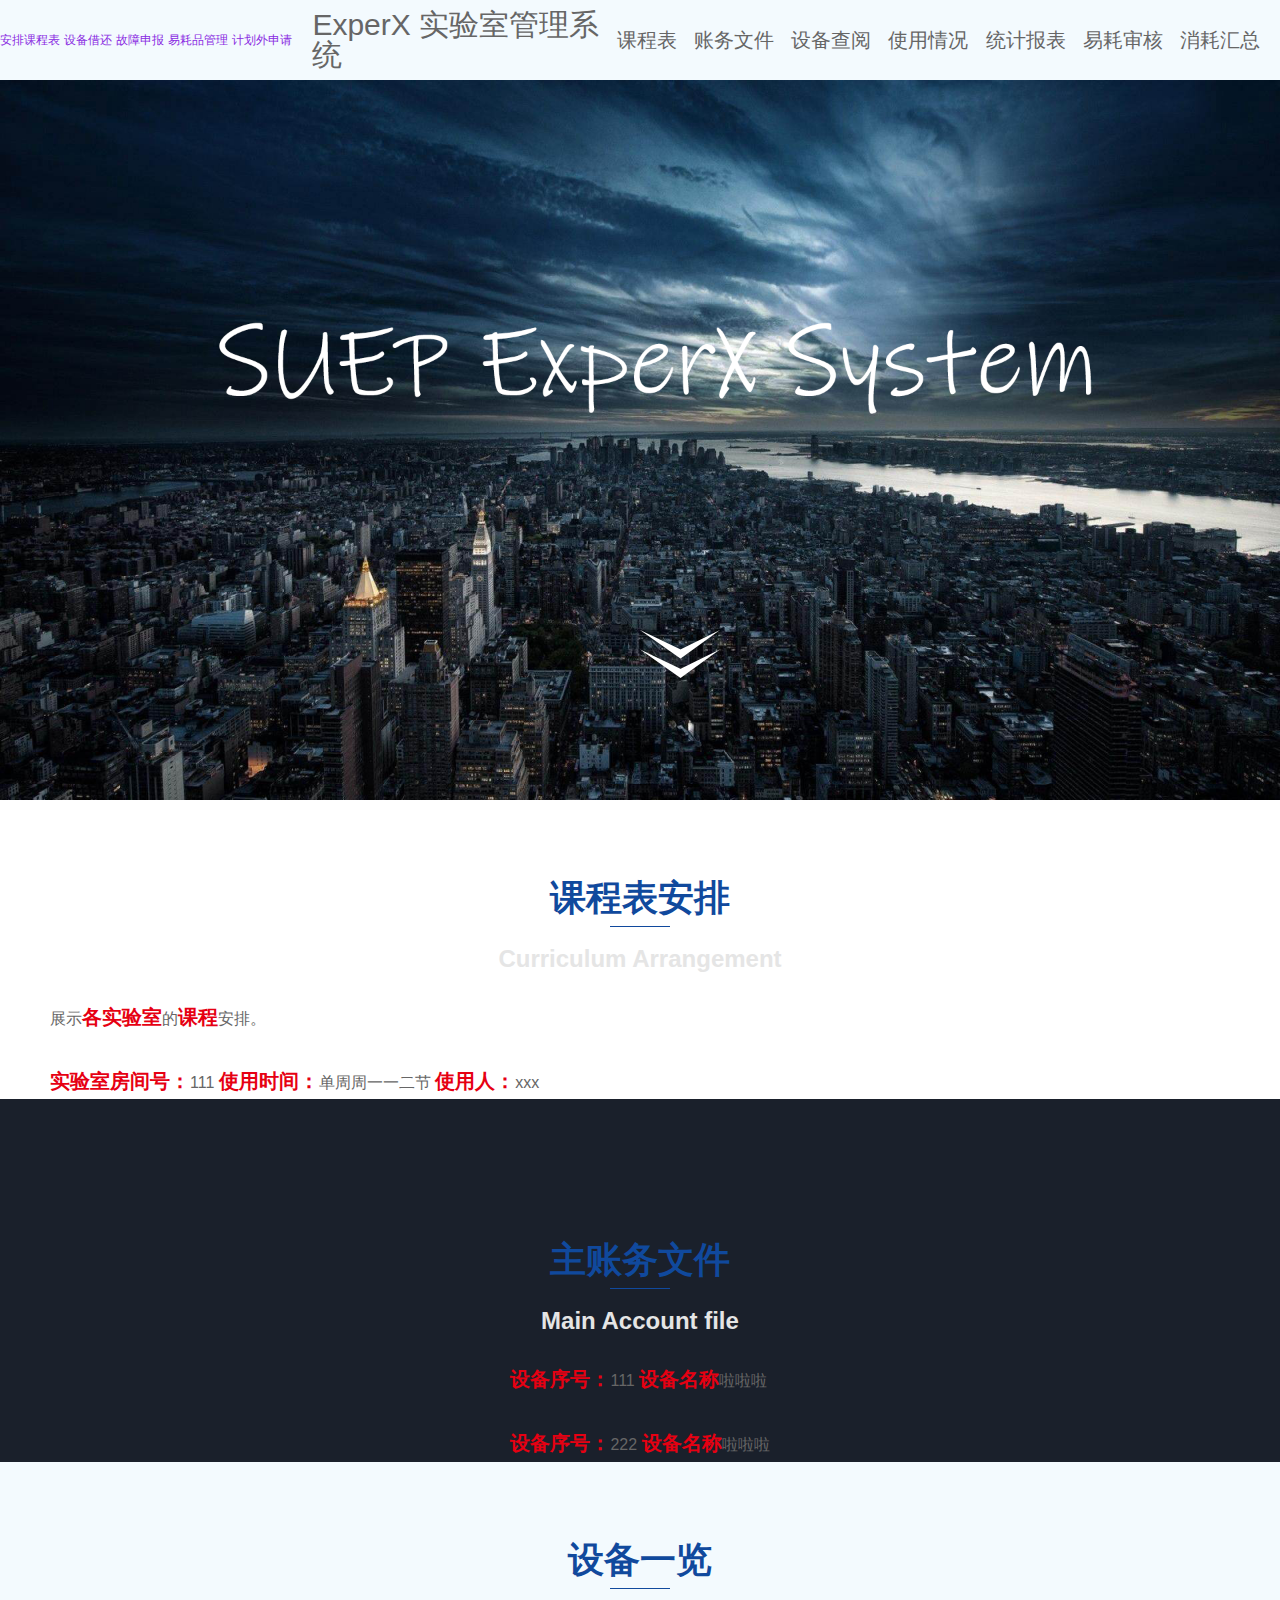
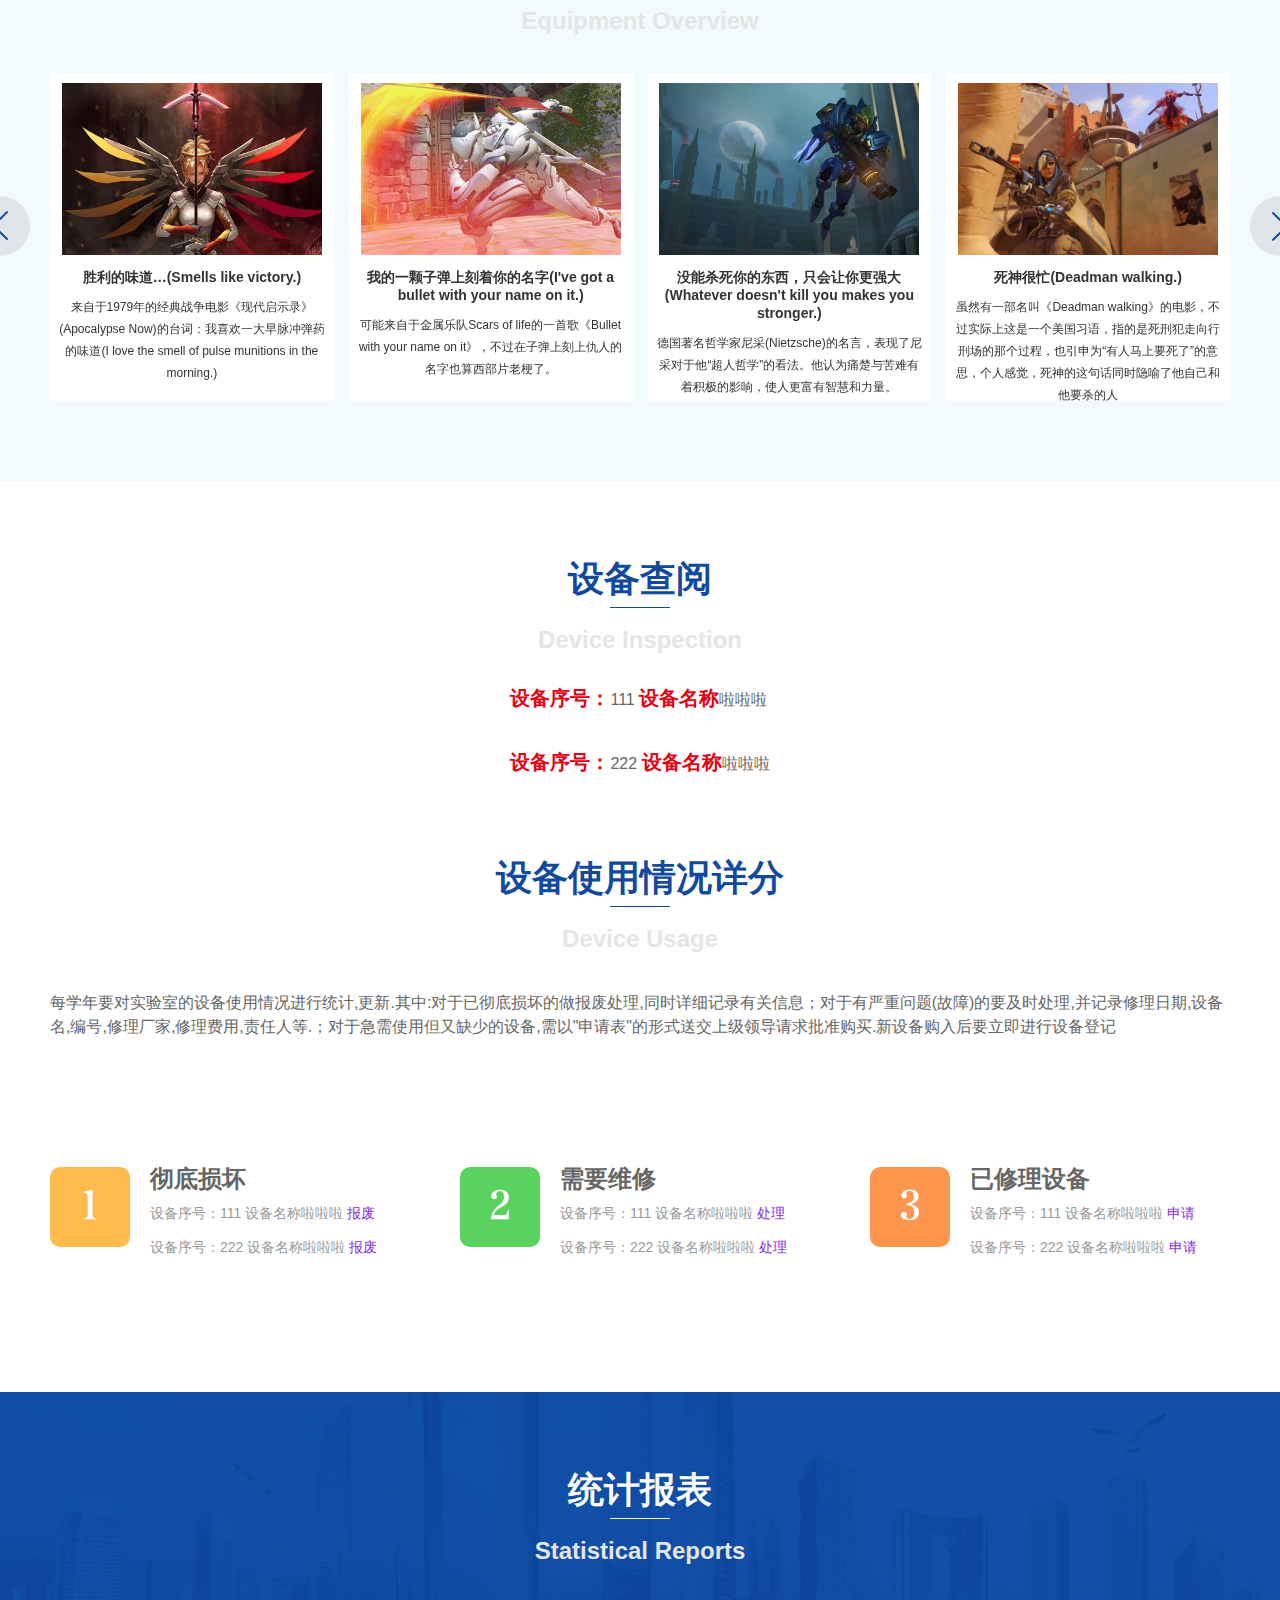
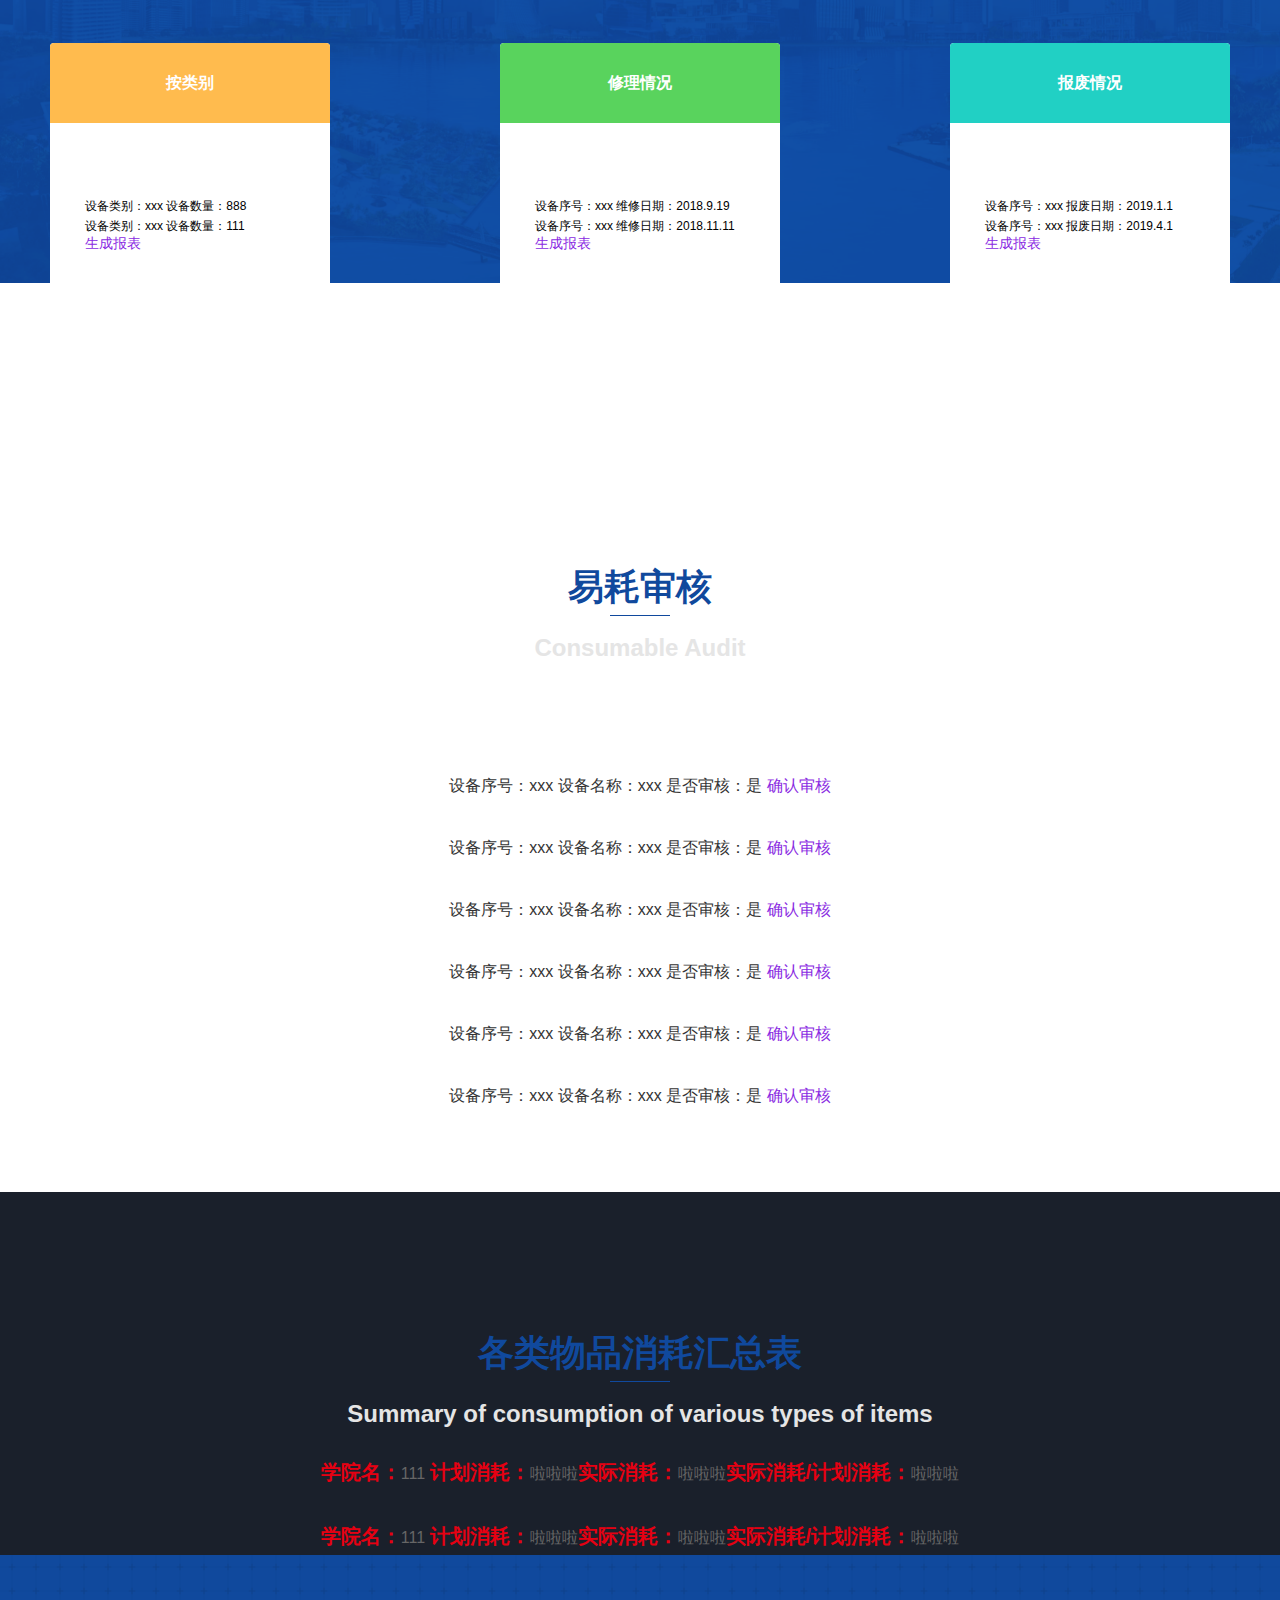
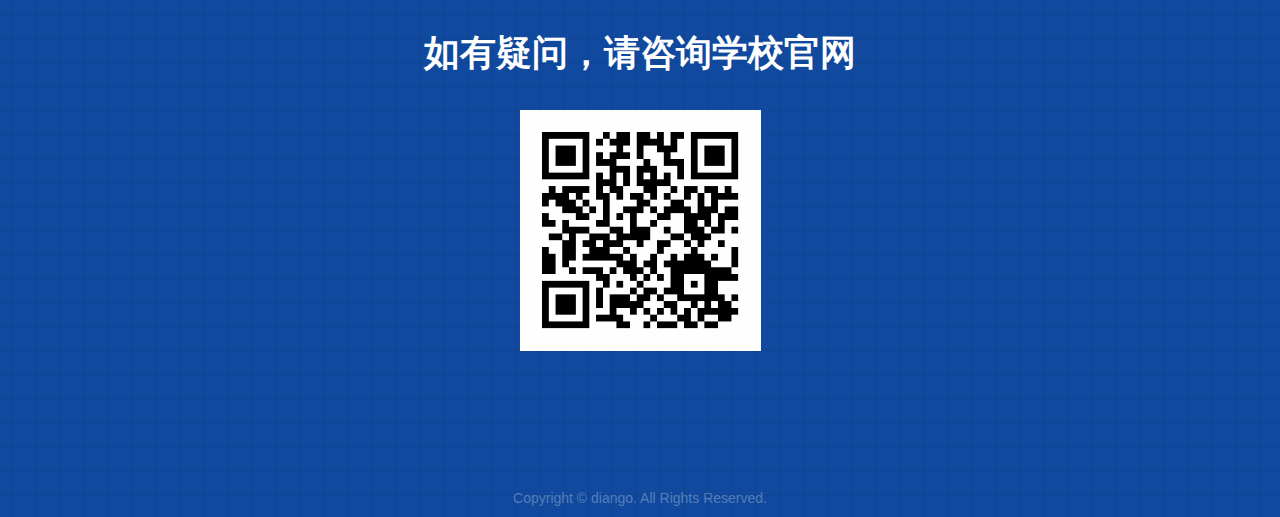
==== commit aca37286: "change ht1" ====
--- a/index.html
+++ b/index.html
@@ -12,6 +12,8 @@
     <script src="js/rem.js"></script>
     <script src="js/swiper.js"></script>
     <script src="js/jquery.min.js"></script>
+    <script src="js/index.js"></script>
+    <script src="js/indexmain.js"></script>
 </head>
 
 <body>
@@ -56,12 +58,13 @@
             </div>
             <div class="mMenu clear">
                 <ul>
-                    <li><a href="#id1" class="nava">公司介绍</a></li>
-                    <li><a href="#id2" class="nava">经营范围</a></li>
-                    <li><a href="#id3" class="nava">企业文化</a></li>
-                    <li><a href="#id4" class="nava">青苗计划</a></li>
-                    <li><a href="#id5" class="nava">福利待遇</a></li>
-                    <li><a href="#id6" class="nava">招聘岗位</a></li>
+                    <li><a href="#id1" class="nava">课程表</a></li>
+                    <li><a href="#id2" class="nava">账务文件</a></li>
+                    <li><a href="#id3" class="nava">设备查阅</a></li>
+                    <li><a href="#id4" class="nava">使用情况</a></li>
+                    <li><a href="#id5" class="nava">统计报表</a></li>
+                    <li><a href="#id6" class="nava">易耗审核</a></li>
+                    <li><a href="#id7" class="nava">消耗汇总</a></li>
                 </ul>
             </div>
         </div>
@@ -80,11 +83,12 @@
             <p class="line"></p>
             <p class="en">Curriculum Arrangement</p>
         </div>
-        <p class="text">展示<strong>各实验室</strong>的<strong>课程</strong>安排。
-
-        </p>
-        <p class='text'> <strong>实验室房间号：</strong>111 <strong>使用时间：</strong>单周周一一二节 <strong>使用人：</strong>xxx</p>
-
+        <div class='kcb'>
+            <p class="text">展示<strong>各实验室</strong>的<strong>课程</strong>安排。
+
+            </p>
+            <p class='text'> <strong>实验室房间号：</strong>111 <strong>使用时间：</strong>单周周一一二节 <strong>使用人：</strong>xxx</p>
+        </div>
     </div>
 
     <div class="area" id="id2">
@@ -189,7 +193,7 @@
             <li>
                 <div class="index"><img src="img/3.png"></div>
                 <div class="content">
-                    <h1>急需设备</h1>
+                    <h1>已修理设备</h1>
                     <p class='text'> <strong>设备序号：</strong>111 <strong>设备名称</strong>啦啦啦 <a href="" style="color:blueviolet">申请</a></p>
                     <p class='text'> <strong>设备序号：</strong>222 <strong>设备名称</strong>啦啦啦 <a href="" style="color:blueviolet">申请</a></p>
                 </div>
@@ -216,7 +220,7 @@
                     <p style="color:blueviolet;font-size:20px bold;">生成报表</p>
                 </div>
             </li>
-            <li>
+            <!-- <li>
                 <div class="title">按时间</div>
                 <div class="content">
                     <br>
@@ -225,7 +229,7 @@
                     <p class='text'> 2019.3-2019.7：使用设备次数：666</p>
                     <p style="color:blueviolet;font-size:20px bold;">生成报表</p>
                 </div>
-            </li>
+            </li> -->
             <li>
                 <div class="title">修理情况</div>
                 <div class="content">
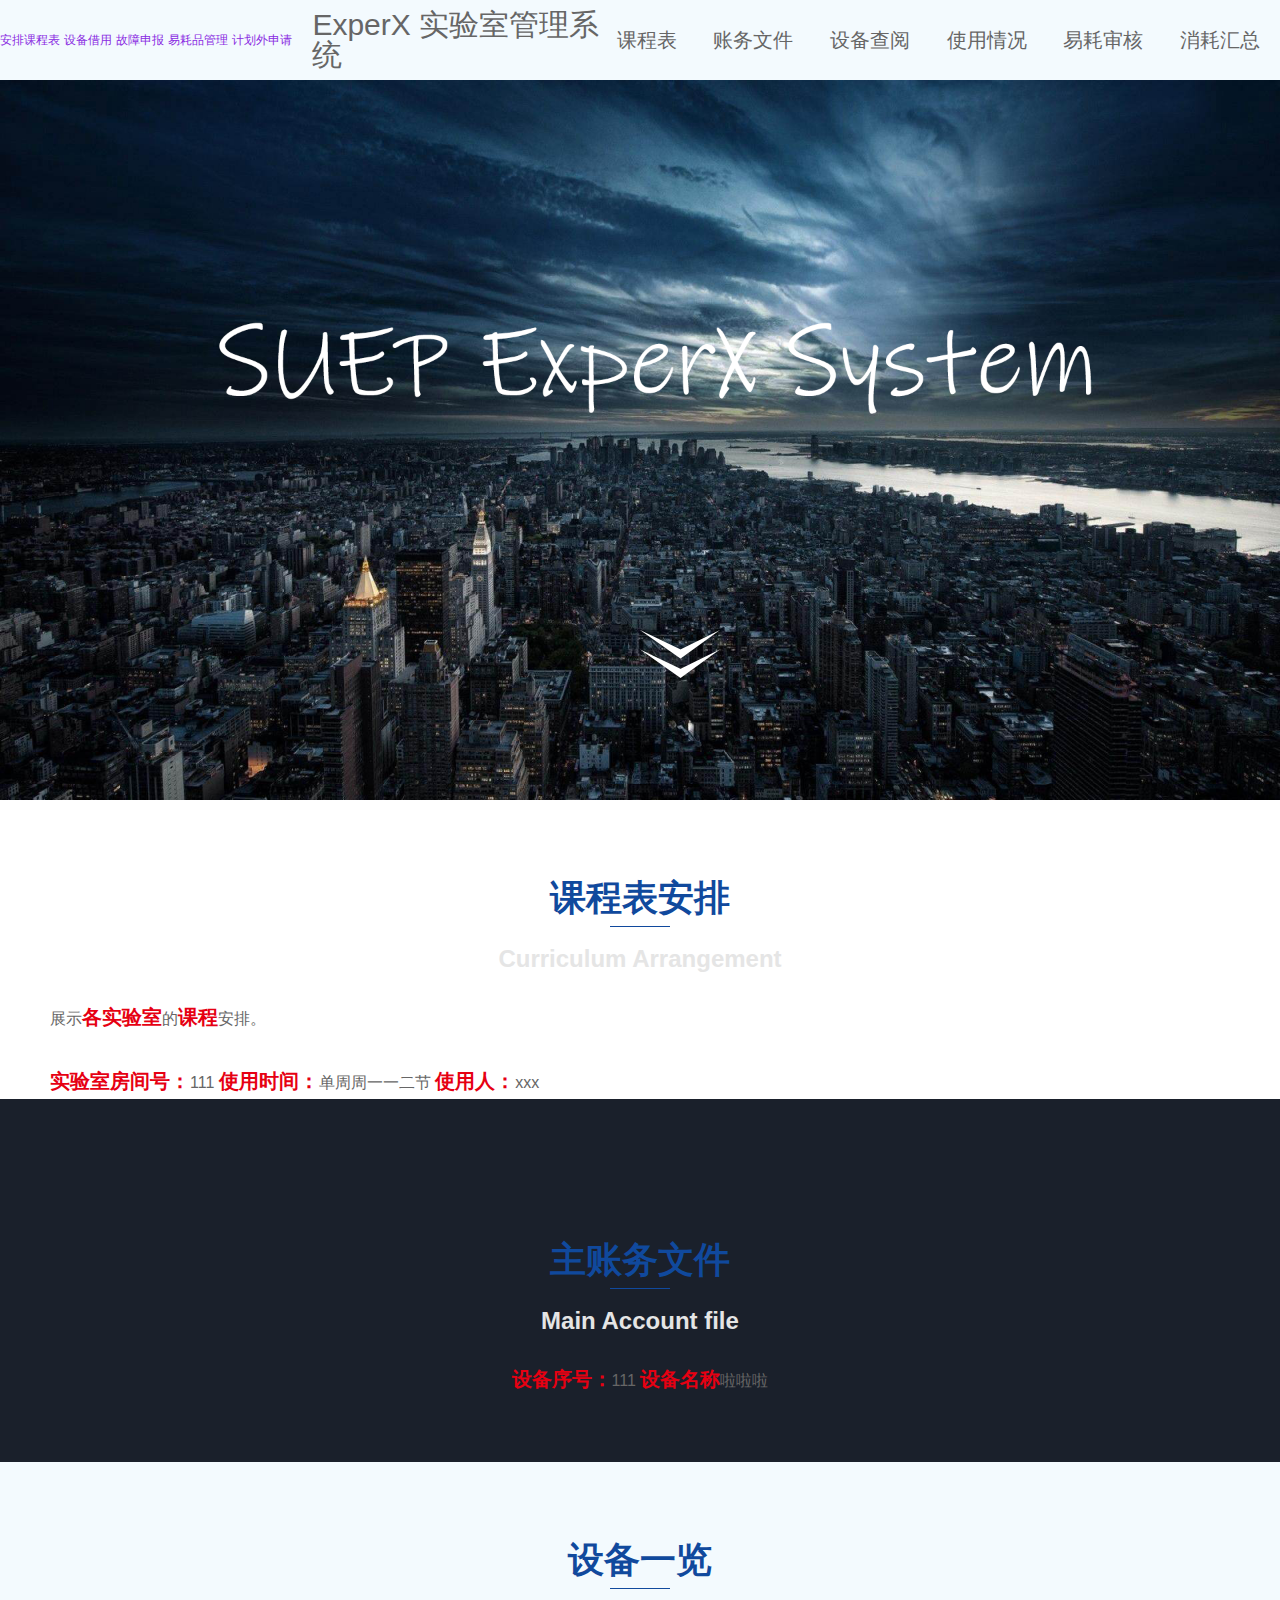
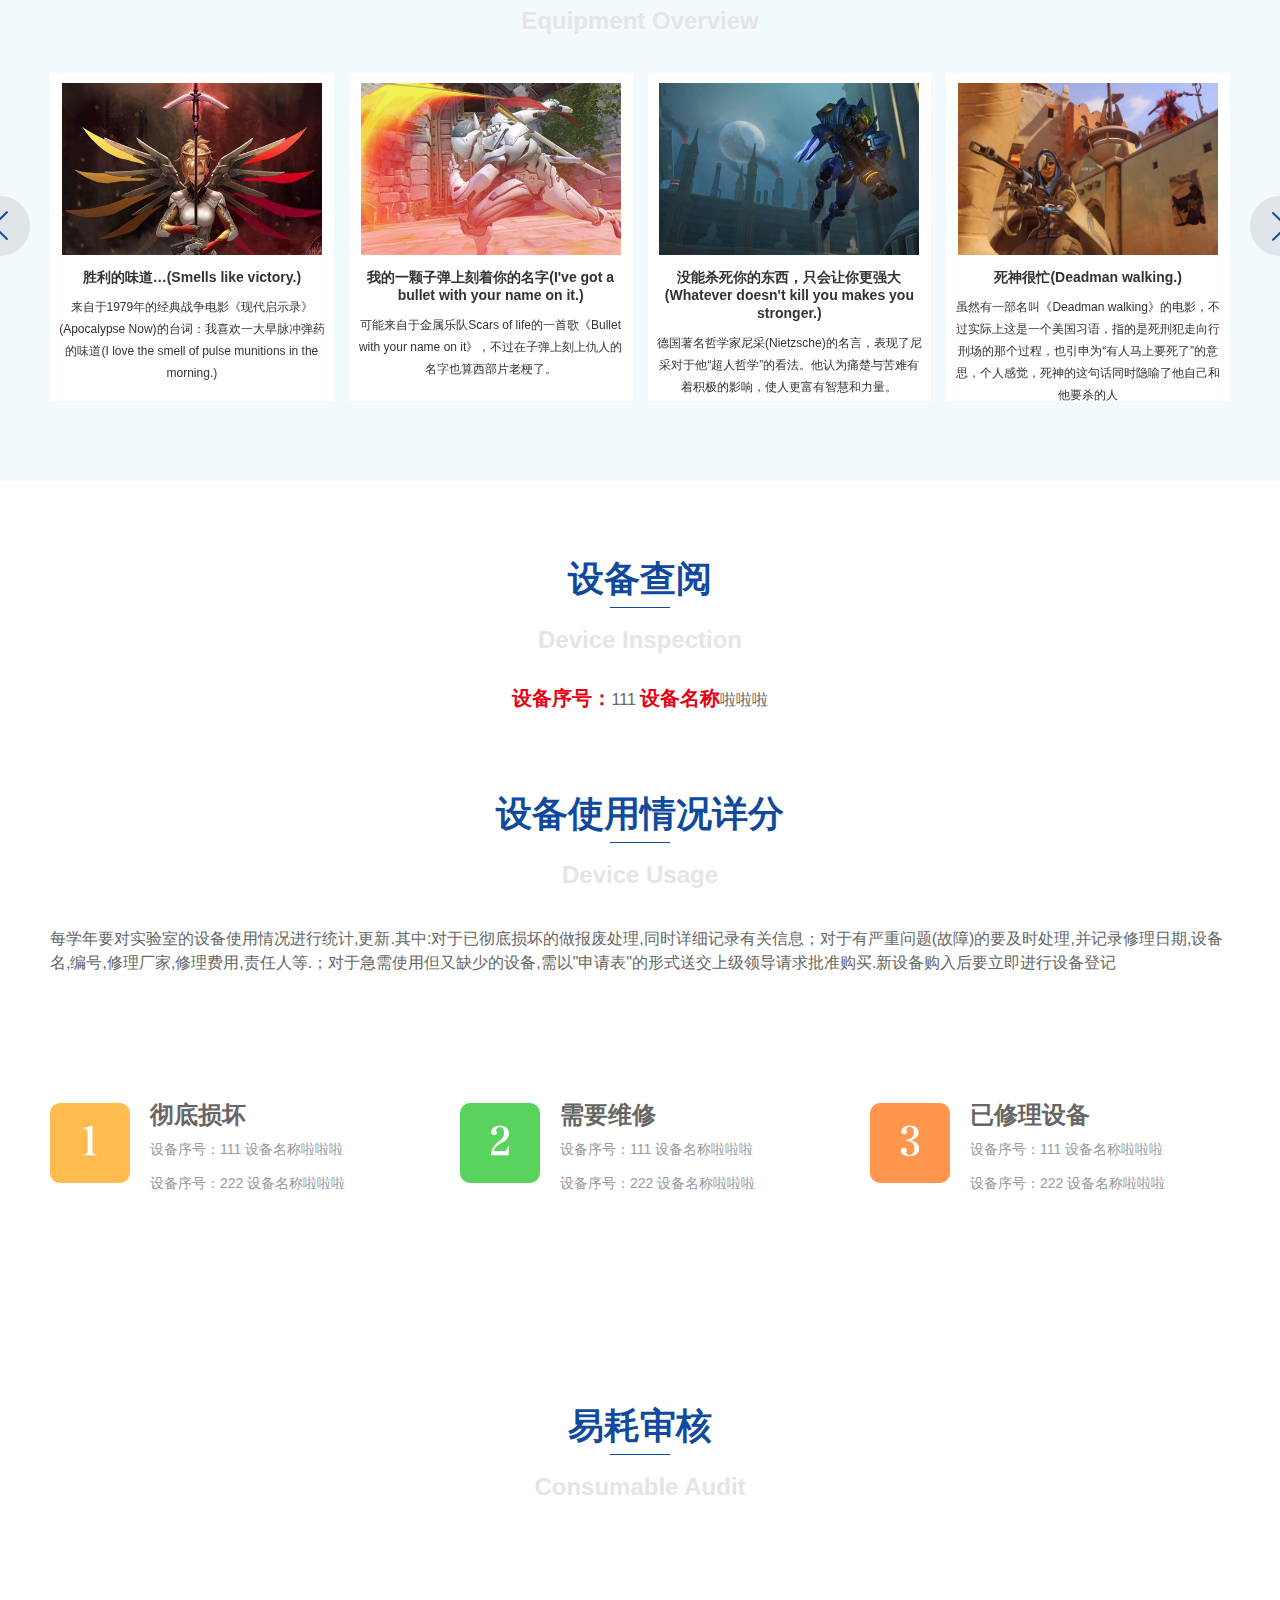
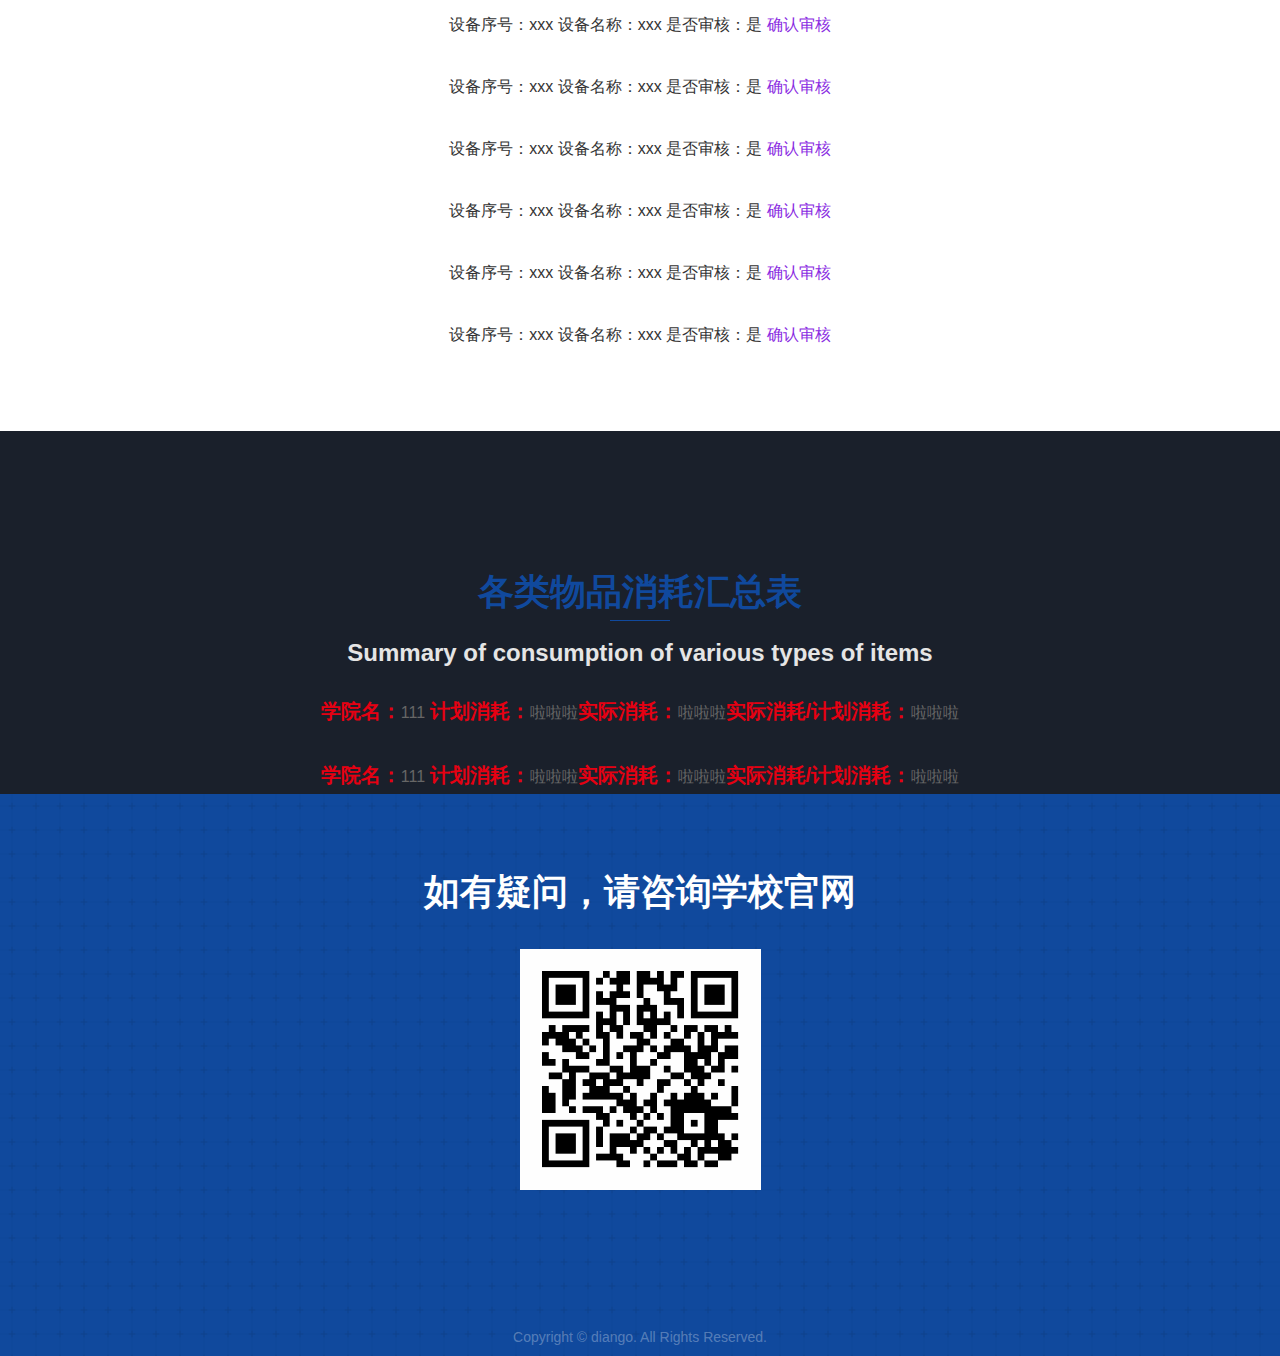
==== commit 8f5b2aa4: "last" ====
--- a/index.html
+++ b/index.html
@@ -22,7 +22,7 @@
         <div class='contrl pc'>
             <ul>
                 <li><a href="kcb.html" target="_blank">安排课程表</a></li>
-                <li><a href="equipbr.html" target="_blank">设备借还</a></li>
+                <li><a href="equipbr.html" target="_blank">设备借用</a></li>
                 <li><a href="forerror.html" target="_blank">故障申报</a></li>
                 <li><a href="yharrange.html" target="_blank">易耗品管理</a></li>
                 <li><a href="outplan.html" target="_blank">计划外申请</a></li>
@@ -35,9 +35,8 @@
                 <li><a href="#id2" class="nava">账务文件</a></li>
                 <li><a href="#id3" class="nava">设备查阅</a></li>
                 <li><a href="#id4" class="nava">使用情况</a></li>
-                <li><a href="#id5" class="nava">统计报表</a></li>
-                <li><a href="#id6" class="nava">易耗审核</a></li>
-                <li><a href="#id7" class="nava">消耗汇总</a></li>
+                <li><a href="#id5" class="nava">易耗审核</a></li>
+                <li><a href="#id6" class="nava">消耗汇总</a></li>
             </ul>
 
         </div>
@@ -62,9 +61,8 @@
                     <li><a href="#id2" class="nava">账务文件</a></li>
                     <li><a href="#id3" class="nava">设备查阅</a></li>
                     <li><a href="#id4" class="nava">使用情况</a></li>
-                    <li><a href="#id5" class="nava">统计报表</a></li>
-                    <li><a href="#id6" class="nava">易耗审核</a></li>
-                    <li><a href="#id7" class="nava">消耗汇总</a></li>
+                    <li><a href="#id5" class="nava">易耗审核</a></li>
+                    <li><a href="#id6" class="nava">消耗汇总</a></li>
                 </ul>
             </div>
         </div>
@@ -99,7 +97,6 @@
         </div>
         <div class='zhangcontent'>
             <p class='text'> <strong>设备序号：</strong>111 <strong>设备名称</strong>啦啦啦</p>
-            <p class='text'> <strong>设备序号：</strong>222 <strong>设备名称</strong>啦啦啦</p>
 
         </div>
 
@@ -156,7 +153,7 @@
         </div>
         <div class='equipchayue'>
             <p class='text'> <strong>设备序号：</strong>111 <strong>设备名称</strong>啦啦啦</p>
-            <p class='text'> <strong>设备序号：</strong>222 <strong>设备名称</strong>啦啦啦</p>
+
 
         </div>
     </div>
@@ -177,25 +174,25 @@
             <li>
                 <div class="index"><img src="img/1.png"></div>
                 <div class="content sunhuai">
-                    <h1>彻底损坏</h1>
-                    <p class='text'> <strong>设备序号：</strong>111 <strong>设备名称</strong>啦啦啦 <a href="" style="color:blueviolet">报废</a></p>
-                    <p class='text'> <strong>设备序号：</strong>222 <strong>设备名称</strong>啦啦啦 <a href="" style="color:blueviolet">报废</a></p>
+                    <h1>彻底损坏</h1><a href="" style="color:blueviolet">报废</a>
+                    <p class='text'> <strong>设备序号：</strong>111 <strong>设备名称</strong>啦啦啦 </p>
+                    <p class='text'> <strong>设备序号：</strong>222 <strong>设备名称</strong>啦啦啦 </p>
                 </div>
             </li>
             <li>
                 <div class="index"><img src="img/2.png"></div>
                 <div class="content weixiu">
                     <h1>需要维修</h1>
-                    <p class='text'> <strong>设备序号：</strong>111 <strong>设备名称</strong>啦啦啦 <a href="" style="color:blueviolet">处理</a></p>
-                    <p class='text'> <strong>设备序号：</strong>222 <strong>设备名称</strong>啦啦啦 <a href="" style="color:blueviolet">处理</a></p>
+                    <p class='text'> <strong>设备序号：</strong>111 <strong>设备名称</strong>啦啦啦 </p>
+                    <p class='text'> <strong>设备序号：</strong>222 <strong>设备名称</strong>啦啦啦 </p>
                 </div>
             </li>
             <li>
                 <div class="index"><img src="img/3.png"></div>
-                <div class="content">
+                <div class="content yixiuli">
                     <h1>已修理设备</h1>
-                    <p class='text'> <strong>设备序号：</strong>111 <strong>设备名称</strong>啦啦啦 <a href="" style="color:blueviolet">申请</a></p>
-                    <p class='text'> <strong>设备序号：</strong>222 <strong>设备名称</strong>啦啦啦 <a href="" style="color:blueviolet">申请</a></p>
+                    <p class='text'> <strong>设备序号：</strong>111 <strong>设备名称</strong>啦啦啦 </p>
+                    <p class='text'> <strong>设备序号：</strong>222 <strong>设备名称</strong>啦啦啦 </p>
                 </div>
             </li>
 
@@ -203,58 +200,9 @@
 
     </div>
 
-    <div class="benefit" id="id5">
-        <div class="part-title">
-            <h1 style="color: white;">统计报表</h1>
-            <p class="line white-bg"></p>
-            <p class="en">Statistical Reports</p>
-        </div>
-        <ul class="benefit-list">
-            <li>
-                <div class="title">按类别</div>
-                <div class="content">
-                    <br>
-                    <br>
-                    <p class='text'> 设备类别：xxx 设备数量：888</p>
-                    <p class='text'> 设备类别：xxx 设备数量：111</p>
-                    <p style="color:blueviolet;font-size:20px bold;">生成报表</p>
-                </div>
-            </li>
-            <!-- <li>
-                <div class="title">按时间</div>
-                <div class="content">
-                    <br>
-                    <br>
-                    <p class='text'> 2018.9-2019.2：使用设备次数：375</p>
-                    <p class='text'> 2019.3-2019.7：使用设备次数：666</p>
-                    <p style="color:blueviolet;font-size:20px bold;">生成报表</p>
-                </div>
-            </li> -->
-            <li>
-                <div class="title">修理情况</div>
-                <div class="content">
-                    <br>
-                    <br>
-                    <p class='text'> 设备序号：xxx 维修日期：2018.9.19</p>
-                    <p class='text'> 设备序号：xxx 维修日期：2018.11.11</p>
-                    <p style="color:blueviolet;font-size:20px bold;">生成报表</p>
-                </div>
-            </li>
-            <li>
-                <div class="title">报废情况</div>
-                <div class="content">
-                    <br>
-                    <br>
-                    <p class='text'> 设备序号：xxx 报废日期：2019.1.1</p>
-                    <p class='text'> 设备序号：xxx 报废日期：2019.4.1</p>
-                    <p style="color:blueviolet;font-size:20px bold;">生成报表</p>
-                </div>
-            </li>
-
-        </ul>
-    </div>
-
-    <div class="job" id="id6">
+
+
+    <div class="job" id="id5">
         <div class="part-title">
             <h1>易耗审核</h1>
             <p class="line"></p>
@@ -275,7 +223,7 @@
     </div>
 
 
-    <div class="area" id='id7'>
+    <div class="area" id='id6'>
         <div class="part-title">
             <h1>各类物品消耗汇总表</h1>
             <p class="line"></p>
--- a/css/index.css
+++ b/css/index.css
@@ -533,6 +533,12 @@
     font-weight: bold;
 }
 
+.yihaosh .text strong {
+    color: #e60012;
+    font-size: 20px;
+    font-weight: bold;
+}
+
 .benefit-list .content {
     padding-top: 36px;
     display: inline-block;
